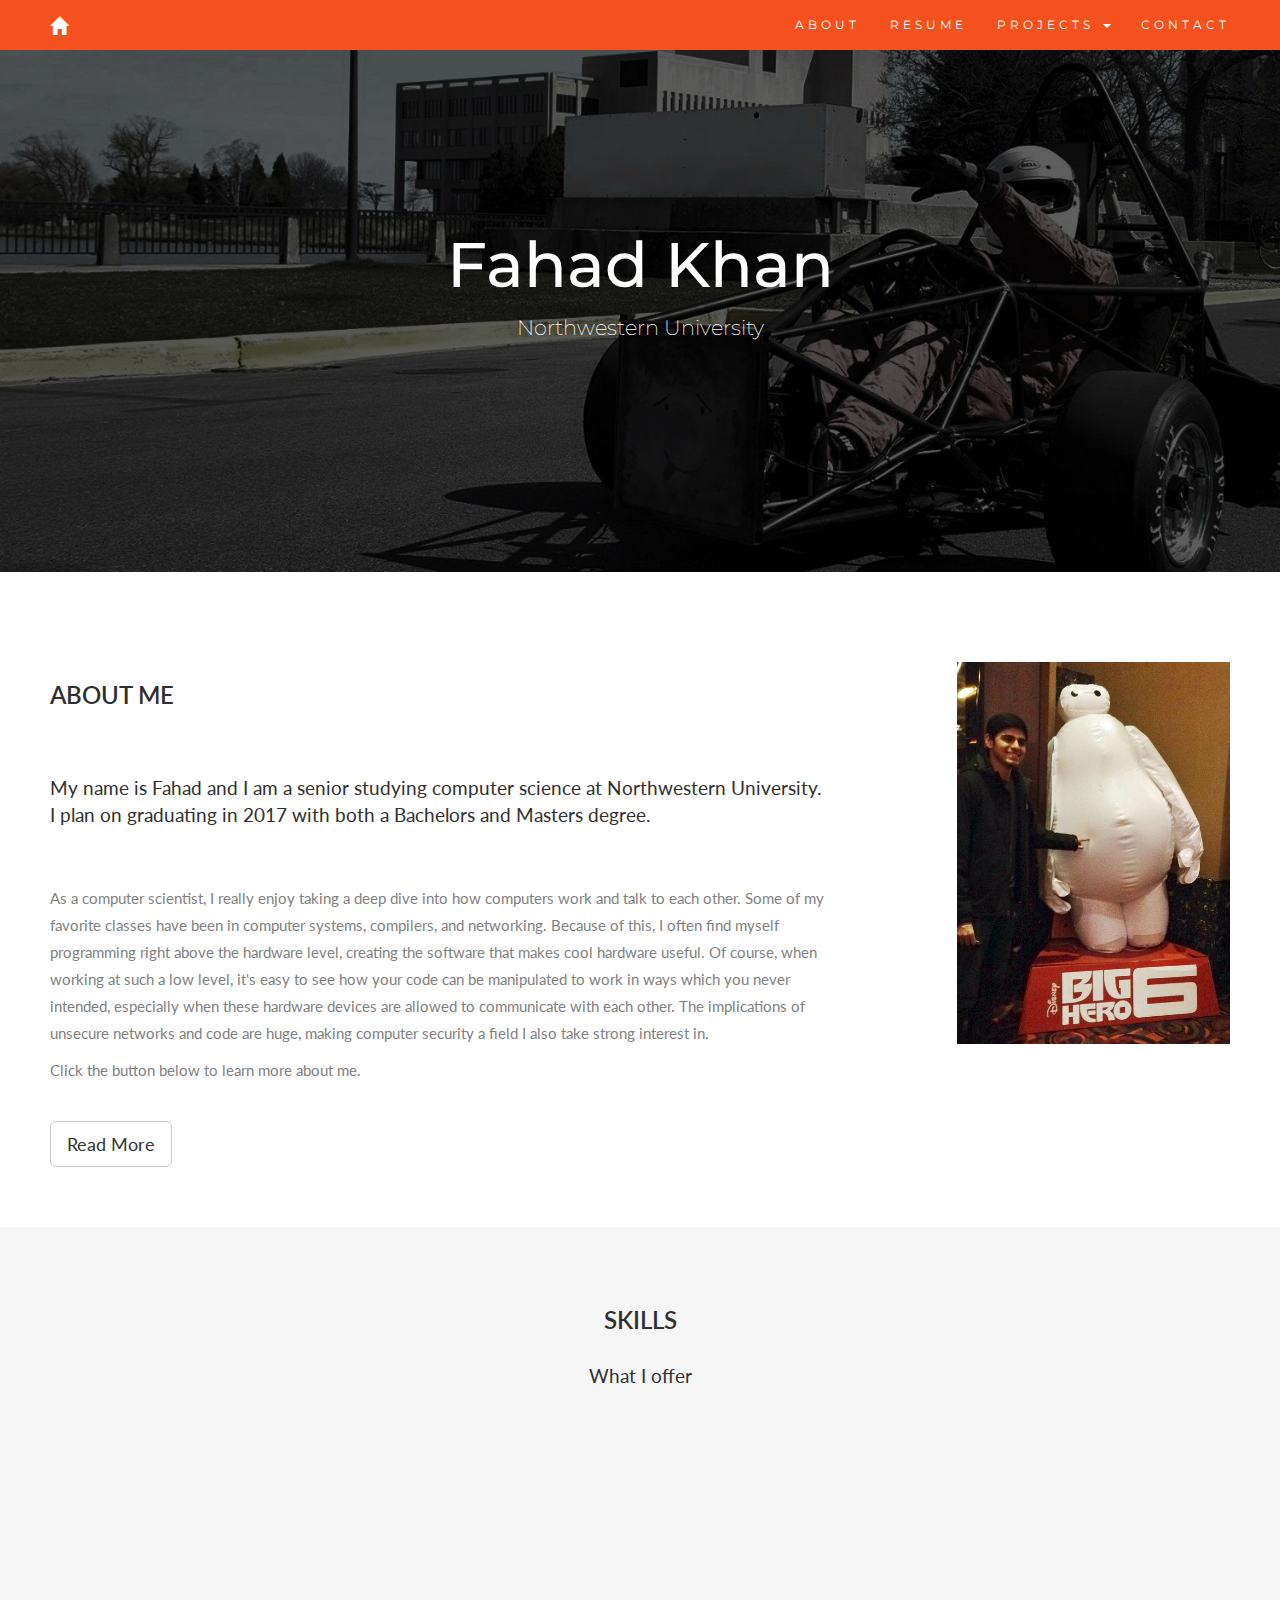
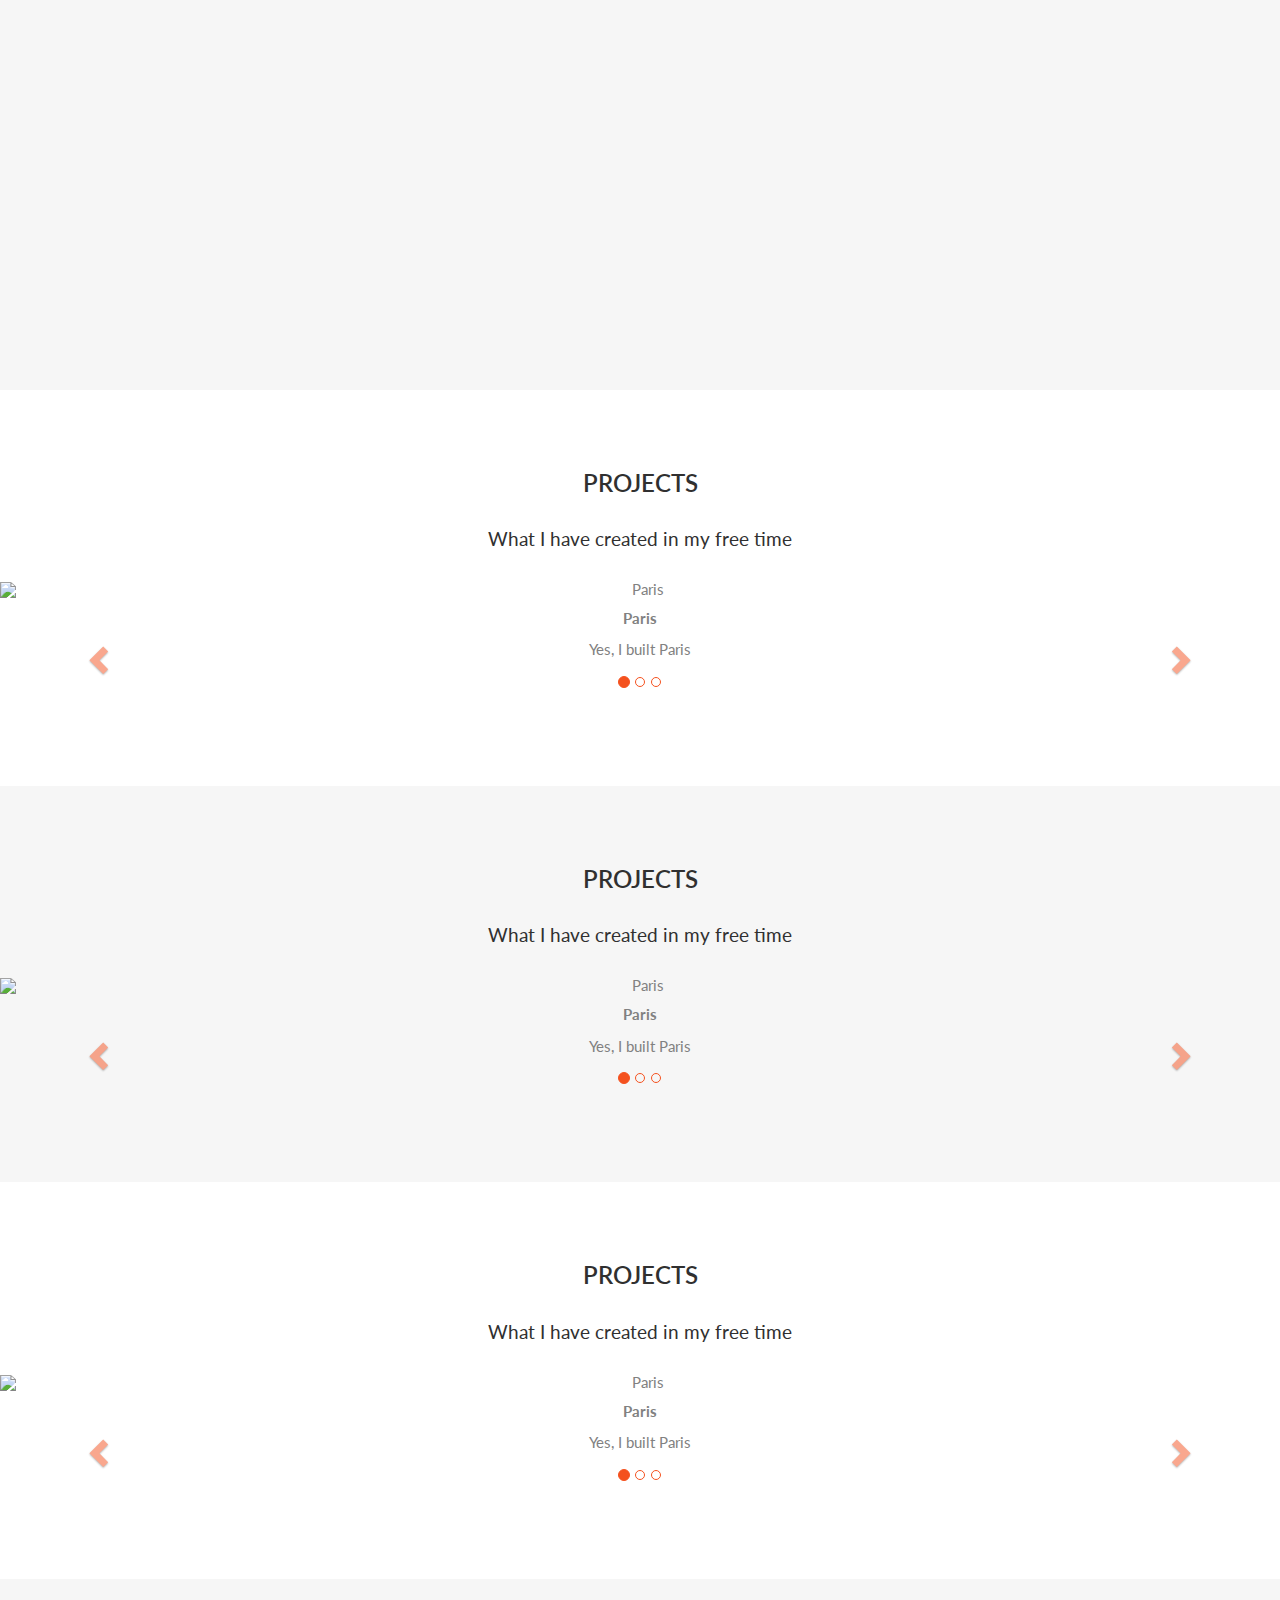
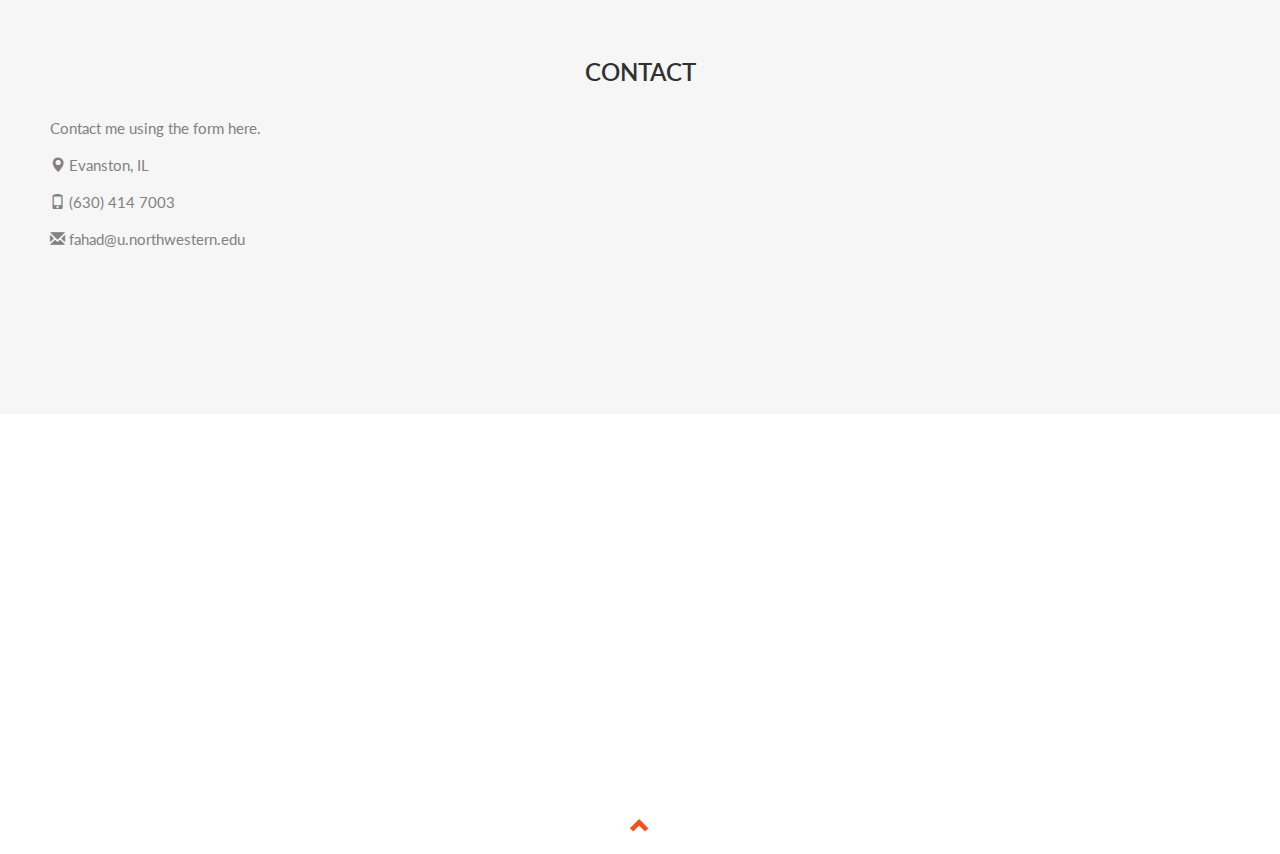
==== index.html @ 7f90c3fb "Adding actual resume link" ====
<!DOCTYPE html>
<html lang="en">
<head>
  <!-- Theme Made By www.w3schools.com - Modified by Fahad Khan -->
  <title>Fahad Khan</title>
  <meta charset="utf-8">
  <meta name="viewport" content="width=device-width, initial-scale=1">
  <link rel="stylesheet" href="https://maxcdn.bootstrapcdn.com/bootstrap/3.3.7/css/bootstrap.min.css">
  <link href="https://fonts.googleapis.com/css?family=Montserrat" rel="stylesheet" type="text/css">
  <link href="https://fonts.googleapis.com/css?family=Lato" rel="stylesheet" type="text/css">
  <script src="https://ajax.googleapis.com/ajax/libs/jquery/1.12.4/jquery.min.js"></script>
  <script src="https://maxcdn.bootstrapcdn.com/bootstrap/3.3.7/js/bootstrap.min.js"></script>
  <link rel="stylesheet" type="text/css" href="css/styling.css"></link>
</head>

<body id="myPage" data-spy="scroll" data-target=".navbar" data-offset="60">

<nav class="navbar navbar-default navbar-fixed-top">
  <div class="container-fluid">
    <div class="navbar-header">
      <button type="button" class="navbar-toggle" data-toggle="collapse" data-target="#myNavbar">
        <span class="icon-bar"></span>
        <span class="icon-bar"></span>
        <span class="icon-bar"></span>
      </button>
      <a class="navbar-brand glyphicon glyphicon-home" href="#myPage"></a>
    </div>
    <div class="collapse navbar-collapse" id="myNavbar">
      <ul class="nav navbar-nav navbar-right">
        <li><a href="#about">ABOUT</a></li>
        <li><a href="#skills">RESUME</a></li>
        <li class="dropdown">
          <a class="dropdown-toggle" data-toggle="dropdown" href="#">PROJECTS
            <span class="caret"></span>
          </a>
          <ul class="dropdown-menu">
            <li><a href="#projects-activities">Activities</a></li>
            <li><a href="#projects-work">Work</a></li>
            <li><a href="#projects-courses">Courses</a></li> 
          </ul>
        </li>
        <li><a href="#contact">CONTACT</a></li>
      </ul>
    </div>
  </div>
</nav>

<div class="jumbotron text-center">
  <h1>Fahad Khan</h1>
  <p>Northwestern University</p>
</div>

<!-- Container (About Section) -->
<div id="about" class="container-fluid information">
  <div class="row">
    <div class="col-sm-8">
      <h2>About Me</h2><br>
      <h4>My name is Fahad and I am a senior studying computer science at Northwestern University. I plan on graduating in 2017 with both a Bachelors and Masters degree.  </h4><br>
      <p>As a computer scientist, I really enjoy taking a deep dive into how computers work and talk to each other. Some of my favorite classes have been in computer systems, compilers, and networking. Because of this, I often find myself programming right above the hardware level, creating the software that makes cool hardware useful. Of course, when working at such a low level, it's easy to see how your code can be manipulated to work in ways which you never intended, especially when these hardware devices are allowed to communicate with each other. The implications of unsecure networks and code are huge, making computer security a field I also take strong interest in. </p>
      <p>Click the button below to learn more about me. </p>
      <br><button class="btn btn-default btn-lg">Read More</button>
    </div>
    <div class="col-sm-1 text-center"></div>
    <div class="col-sm-3 text-center">
      <img src="/assets/About_me.jpg" class="img-responsive"></img>
    </div>
  </div>
</div>

<!-- Container (Services Section) -->
<div id="skills" class="container-fluid text-center bg-grey information">
  <h2>Skills</h2>
  <h4>What I offer</h4>
  <br>
  <div class="row slideanim">
    <div class="col-sm-4 skill-tile">
      <span class="glyphicon glyphicon-pencil logo-small"></span>
      <h4>DEVELOPMENT</h4>
      <p>Strong experience in C/C++, Python, and Java</p>
    </div>
    <div class="col-sm-4 skill-tile">
      <span class="glyphicon glyphicon-cloud logo-small"></span>
      <h4>NETWORKING</h4>
      <p>Extensive work in cloud computing, sensor networks, and network protocols (HTTP, TCP/UDP, CAN, Ethernet)</p>
    </div>
    <div class="col-sm-4 skill-tile">
      <span class="glyphicon glyphicon-lock logo-small"></span>
      <h4>SECURITY</h4>
      <p>Classroom and work experience in network and cloud security</p>
    </div>
  </div>
  <br><br>
  <div class="row slideanim">
    <div class="col-sm-4 skill-tile">
      <span class="glyphicon glyphicon-hdd logo-small"></span>
      <h4>ENVIRONMENTS</h4>
      <p>Experience with Linux, Windows, Android, and microcontrollers</p>
    </div>
    <div class="col-sm-4 skill-tile">
      <span class="glyphicon glyphicon-picture logo-small"></span>
      <h4>UI/GRAPHIC DESIGN</h4>
      <p>Working knowledge of Photoshop, HTML, CSS, Javascript, and Bootstrap</p>
    </div>
    <a href="https://drive.google.com/file/d/0B2wHvuRgrcN6bXJudXJZaWtmM0k/view?usp=sharing" class="col-sm-4 panel panel-default text-center bg-grey">
      <span class="glyphicon glyphicon-list-alt logo-small"></span>
      <h4 style="color:#303030;">RESUME</h4>
      <p>Click here to see my full Resume</p>
    </a>
  </div>
</div>

<!-- Container (Portfolio Section) -->
<div id="projects-activities" class="container-fluid wide-container text-center information">
  <h2>Projects</h2>
  <h4>What I have created in my free time</h4>
  
  <div id="activityCarousel" class="carousel slide text-center" data-ride="carousel" data-interval="false">
    <!-- Indicators -->
    <ol class="carousel-indicators">
      <li data-target="#activityCarousel" data-slide-to="0" class="active"></li>
      <li data-target="#activityCarousel" data-slide-to="1"></li>
      <li data-target="#activityCarousel" data-slide-to="2"></li>
    </ol>

    <!-- Wrapper for slides -->
    <div class="carousel-inner" role="listbox">
      <div class="item thumbnail active">
        <img src="http://static-v3a.raileurope-world.com/local/cache-vignettes/L760xH507/france-paris_eiffel_tower-_c_prochasson-frederic-shutterstock_102019039-1d869.jpg" class="img-responsive" alt="Paris">
        <p><strong>Paris</strong></p>
        <p>Yes, I built Paris</p>
      </div>
      <div class="item thumbnail">
        <img src="http://www.nationalgeographic.com/new-york-city-skyline-tallest-midtown-manhattan/assets/img/articleImg/01nyskyline1536.jpg" class="img-responsive" alt="New York">
        <p><strong>New York</strong></p>
        <p>I built New York</p>
      </div>
      <div class="item thumbnail">
        <img src="http://book.amtrakvacations.com/images/SanFrancisco_GoldenGateCity.jpg" class="img-responsive" alt="San Francisco">
        <p><strong>San Francisco</strong></p>
        <p>Yes, San Fran is mine</p>
      </div>
    </div>

    <!-- Left and right controls -->
    <a class="left carousel-control" href="#activityCarousel" role="button" data-slide="prev">
      <span class="glyphicon glyphicon-chevron-left" aria-hidden="true"></span>
      <span class="sr-only">Previous</span>
    </a>
    <a class="right carousel-control" href="#activityCarousel" role="button" data-slide="next">
      <span class="glyphicon glyphicon-chevron-right" aria-hidden="true"></span>
      <span class="sr-only">Next</span>
    </a>
  </div>
</div>

<!-- Container (Portfolio Section) -->
<div id="projects-work" class="container-fluid wide-container text-center bg-grey information">
  <h2>Projects</h2>
  <h4>What I have created in my free time</h4>
  
  <div id="workCarousel" class="carousel slide text-center" data-ride="carousel" data-interval="false">
    <!-- Indicators -->
    <ol class="carousel-indicators">
      <li data-target="#workCarousel" data-slide-to="0" class="active"></li>
      <li data-target="#workCarousel" data-slide-to="1"></li>
      <li data-target="#workCarousel" data-slide-to="2"></li>
    </ol>

    <!-- Wrapper for slides -->
    <div class="carousel-inner" role="listbox">
      <div class="bg-grey item thumbnail active">
        <img src="http://static-v3a.raileurope-world.com/local/cache-vignettes/L760xH507/france-paris_eiffel_tower-_c_prochasson-frederic-shutterstock_102019039-1d869.jpg" class="img-responsive" alt="Paris">
        <p><strong>Paris</strong></p>
        <p>Yes, I built Paris</p>
      </div>
      <div class="bg-grey item thumbnail">
        <img src="http://www.nationalgeographic.com/new-york-city-skyline-tallest-midtown-manhattan/assets/img/articleImg/01nyskyline1536.jpg" class="img-responsive" alt="New York">
        <p><strong>New York</strong></p>
        <p>I built New York</p>
      </div>
      <div class="bg-grey item thumbnail">
        <img src="http://book.amtrakvacations.com/images/SanFrancisco_GoldenGateCity.jpg" class="img-responsive" alt="San Francisco">
        <p><strong>San Francisco</strong></p>
        <p>Yes, San Fran is mine</p>
      </div>
    </div>

    <!-- Left and right controls -->
    <a class="left carousel-control" href="#workCarousel" role="button" data-slide="prev">
      <span class="glyphicon glyphicon-chevron-left" aria-hidden="true"></span>
      <span class="sr-only">Previous</span>
    </a>
    <a class="right carousel-control" href="#workCarousel" role="button" data-slide="next">
      <span class="glyphicon glyphicon-chevron-right" aria-hidden="true"></span>
      <span class="sr-only">Next</span>
    </a>
  </div>
</div>

<!-- Container (Portfolio Section) -->
<div id="projects-courses" class="container-fluid wide-container text-center information">
  <h2>Projects</h2>
  <h4>What I have created in my free time</h4>
  
  <div id="courseCarousel" class="carousel slide text-center" data-ride="carousel" data-interval="false">
    <!-- Indicators -->
    <ol class="carousel-indicators">
      <li data-target="#courseCarousel" data-slide-to="0" class="active"></li>
      <li data-target="#courseCarousel" data-slide-to="1"></li>
      <li data-target="#courseCarousel" data-slide-to="2"></li>
    </ol>

    <!-- Wrapper for slides -->
    <div class="carousel-inner" role="listbox">
      <div class="item thumbnail active">
        <img src="http://static-v3a.raileurope-world.com/local/cache-vignettes/L760xH507/france-paris_eiffel_tower-_c_prochasson-frederic-shutterstock_102019039-1d869.jpg" class="img-responsive" alt="Paris">
        <p><strong>Paris</strong></p>
        <p>Yes, I built Paris</p>
      </div>
      <div class="item thumbnail">
        <img src="http://www.nationalgeographic.com/new-york-city-skyline-tallest-midtown-manhattan/assets/img/articleImg/01nyskyline1536.jpg" class="img-responsive" alt="New York">
        <p><strong>New York</strong></p>
        <p>I built New York</p>
      </div>
      <div class="item thumbnail">
        <img src="http://book.amtrakvacations.com/images/SanFrancisco_GoldenGateCity.jpg" class="img-responsive" alt="San Francisco">
        <p><strong>San Francisco</strong></p>
        <p>Yes, San Fran is mine</p>
      </div>
    </div>

    <!-- Left and right controls -->
    <a class="left carousel-control" href="#courseCarousel" role="button" data-slide="prev">
      <span class="glyphicon glyphicon-chevron-left" aria-hidden="true"></span>
      <span class="sr-only">Previous</span>
    </a>
    <a class="right carousel-control" href="#courseCarousel" role="button" data-slide="next">
      <span class="glyphicon glyphicon-chevron-right" aria-hidden="true"></span>
      <span class="sr-only">Next</span>
    </a>
  </div>
</div>

<!-- Container (Contact Section) -->
<div id="contact" class="container-fluid bg-grey information">
  <h2 class="text-center">CONTACT</h2>
  <div class="row">
    <div class="col-sm-5">
      <p>Contact me using the form here.</p>
      <p><span class="glyphicon glyphicon-map-marker"></span> Evanston, IL</p>
      <p><span class="glyphicon glyphicon-phone"></span> (630) 414 7003</p>
      <p><span class="glyphicon glyphicon-envelope"></span> fahad@u.northwestern.edu</p>
    </div>
    <div class="col-sm-7 slideanim">
      <div class="row">
        <div class="col-sm-6 form-group">
          <input class="form-control" id="name" name="name" placeholder="Name" type="text" required>
        </div>
        <div class="col-sm-6 form-group">
          <input class="form-control" id="email" name="email" placeholder="Email" type="email" required>
        </div>
      </div>
      <textarea class="form-control" id="comments" name="comments" placeholder="Comment" rows="5"></textarea><br>
      <div class="row">
        <div class="col-sm-12 form-group">
          <button class="btn btn-default pull-right" type="submit">Send</button>
        </div>
      </div>
    </div>
  </div>
</div>

<div id="googleMap" style="height:400px;width:100%;"></div>

<!-- Add Google Maps -->
<script src="https://maps.googleapis.com/maps/api/js"></script>
<script>
var myCenter = new google.maps.LatLng(41.878114, -87.629798);

function initialize() {
var mapProp = {
  center:myCenter,
  zoom:12,
  scrollwheel:false,
  draggable:false,
  mapTypeId:google.maps.MapTypeId.ROADMAP
  };

var map = new google.maps.Map(document.getElementById("googleMap"),mapProp);

var marker = new google.maps.Marker({
  position:myCenter,
  });

marker.setMap(map);
}

google.maps.event.addDomListener(window, 'load', initialize);
</script>

<footer class="container-fluid text-center">
  <a href="#myPage" title="To Top">
    <span class="glyphicon glyphicon-chevron-up"></span>
  </a>
</footer>

<script>
$(document).ready(function(){
  // Add smooth scrolling to all links in navbar + footer link
  $(".navbar a, footer a[href='#myPage']").on('click', function(event) {
    // Make sure this.hash has a value before overriding default behavior
    if (this.hash !== "") {
      // Prevent default anchor click behavior
      event.preventDefault();

      // Store hash
      var hash = this.hash;

      // Using jQuery's animate() method to add smooth page scroll
      // The optional number (900) specifies the number of milliseconds it takes to scroll to the specified area
      $('html, body').animate({
        scrollTop: $(hash).offset().top
      }, 900, function(){
   
        // Add hash (#) to URL when done scrolling (default click behavior)
        window.location.hash = hash;
      });
    } // End if
  });
  
  $(window).scroll(function() {
    $(".slideanim").each(function(){
      var pos = $(this).offset().top;

      var winTop = $(window).scrollTop();
        if (pos < winTop + 600) {
          $(this).addClass("slide");
        }
    });
  });
})
</script>

</body>
</html>
---- css/styling.css ----
body {
    font: 400 15px Lato, sans-serif;
    line-height: 1.8;
    color: #818181;
}
h2 {
    font-size: 24px;
    text-transform: uppercase;
    color: #303030;
    font-weight: 600;
    margin-bottom: 30px;
}
h4 {
    font-size: 19px;
    line-height: 1.375em;
    color: #303030;
    font-weight: 400;
    margin-bottom: 30px;
}
a {
    text-decoration: none;
    color: #818181;
}
a:hover {
    text-decoration: none;
}
.jumbotron {
    color: #fff;
    background: url(../assets/CoverAlt3.jpg) no-repeat top center;
    background-color: gray !important;
    background-size: cover;
    padding: 14em 25px;
    font-family: Montserrat, sans-serif;
}
.container-fluid {
    padding-left: 50px;
    padding-right: 50px;
}
.wide-container {
    padding-left: 0px;
    padding-right: 0px;
}
.information {
    padding-top: 60px;
    padding-bottom: 60px;
}
.bg-grey {
    background-color: #f6f6f6;
}
.logo-small {
    color: #f4511e;
    font-size: 50px;
}
.logo {
    color: #f4511e;
    font-size: 200px;
}
.thumbnail {
    padding: 0 0 15px 0;
    border: none;
    border-radius: 0;
    margin-bottom: 40px;
}
.thumbnail img {
    width: 100%;
    margin-bottom: 10px;
}
.carousel-control.right, .carousel-control.left {
    background-image: none;
    color: #f4511e;
}
.carousel-indicators li {
    border-color: #f4511e;
}
.carousel-indicators li.active {
    background-color: #f4511e;
}
.item h4 {
    font-size: 19px;
    line-height: 1.375em;
    font-weight: 400;
    font-style: italic;
    margin: 70px 0;
}
.item span {
    font-style: normal;
}

.skill-tile {
    padding-right: 30px;
    padding-left: 30px;
}

.panel {
    top: -20px;
    padding-top: 20px;
    padding-bottom: 15px;
    border-radius:0 !important;
    transition: box-shadow 0.5s;
    border: none;
    box-shadow: none;
    -webkit-box-shadow: none;
}
.panel:hover {
    box-shadow: 5px 0px 40px rgba(0,0,0, .2);
    cursor: pointer;
}
.navbar {
    margin-bottom: 0;
    background-color: #f4511e;
    z-index: 9999;
    border: 0;
    font-size: 12px !important;
    line-height: 1.42857143 !important;
    letter-spacing: 4px;
    border-radius: 0;
    font-family: Montserrat, sans-serif;
}
.navbar li a, .navbar .navbar-brand {
    color: #fff !important;
}
.navbar-nav li a:hover, .navbar-nav li.active a {
    color: #f4511e !important;
    background-color: #fff !important;
}
.navbar-default .navbar-toggle {
    border-color: transparent;
    color: #fff !important;
}
/* Dropdown menu */
.open .dropdown-toggle {
    color: #f4511e !important;
    background-color: #fff !important;
}
.dropdown-menu {
    background-color: #fff !important;
}

/* Dropdown links */
.dropdown-menu li a {
    color: #f4511e !important;
    background-color: #fff !important;
}
/* Dropdown hover */
.dropdown-menu li a:hover {
    color: #fff !important;
    background-color: #f4511e !important;
}
/* Collapse button */
.navbar-default .navbar-toggle .icon-bar {
    background-color: #fff;
}
.navbar-default .navbar-toggle:focus, .navbar-default .navbar-toggle:hover {
    background-color: #f4511e;
}
footer .glyphicon {
    font-size: 20px;
    margin-bottom: 20px;
    color: #f4511e;
}
.slideanim {visibility:hidden;}
.slide {
    animation-name: slide;
    -webkit-animation-name: slide;
    animation-duration: 1s;
    -webkit-animation-duration: 1s;
    visibility: visible;
}
@keyframes slide {
  0% {
    opacity: 0;
    -webkit-transform: translateY(70%);
  }
  100% {
    opacity: 1;
    -webkit-transform: translateY(0%);
  }
}
@-webkit-keyframes slide {
  0% {
    opacity: 0;
    -webkit-transform: translateY(70%);
  }
  100% {
    opacity: 1;
    -webkit-transform: translateY(0%);
  }
}
@media screen and (max-width: 768px) {
  .col-sm-4 {
    text-align: center;
    margin: 25px 0;
  }
  .btn-lg {
      width: 100%;
      margin-bottom: 35px;
  }
}
@media screen and (max-width: 480px) {
  .logo {
      font-size: 150px;
  }
}
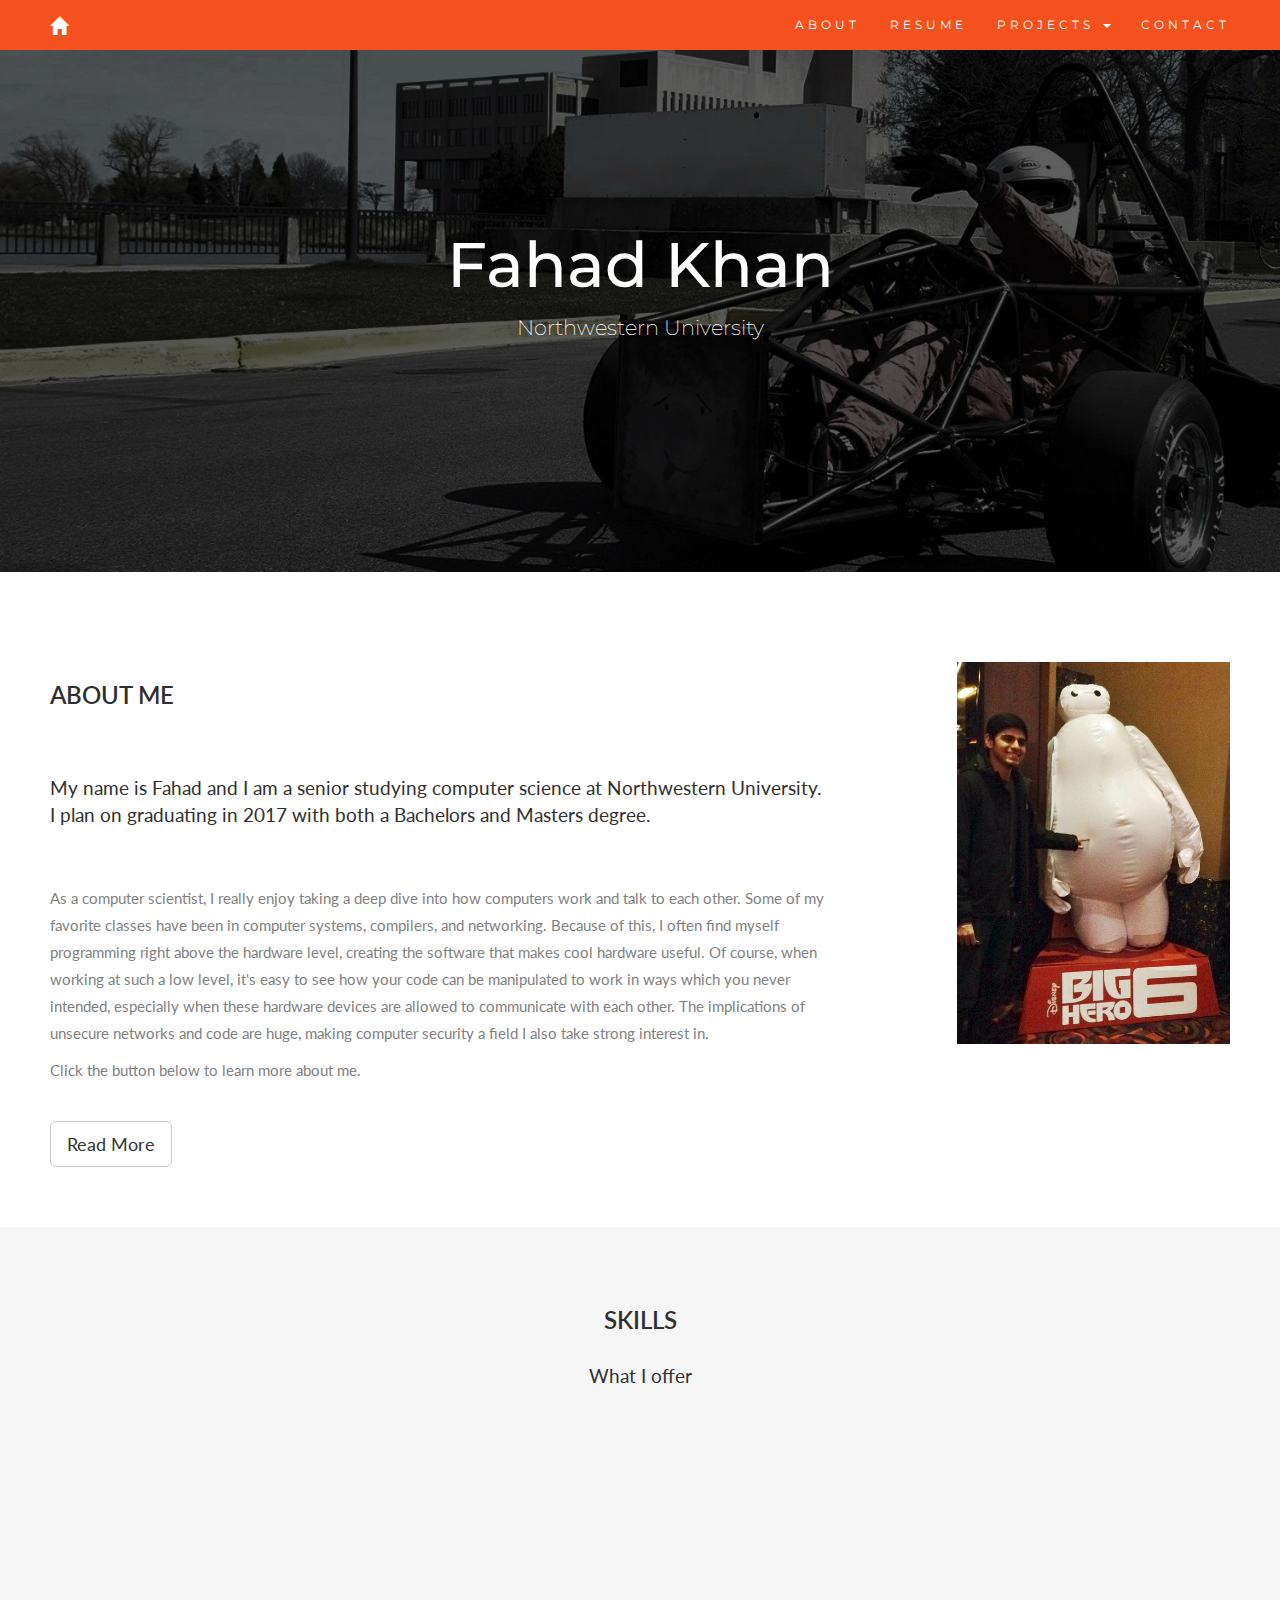
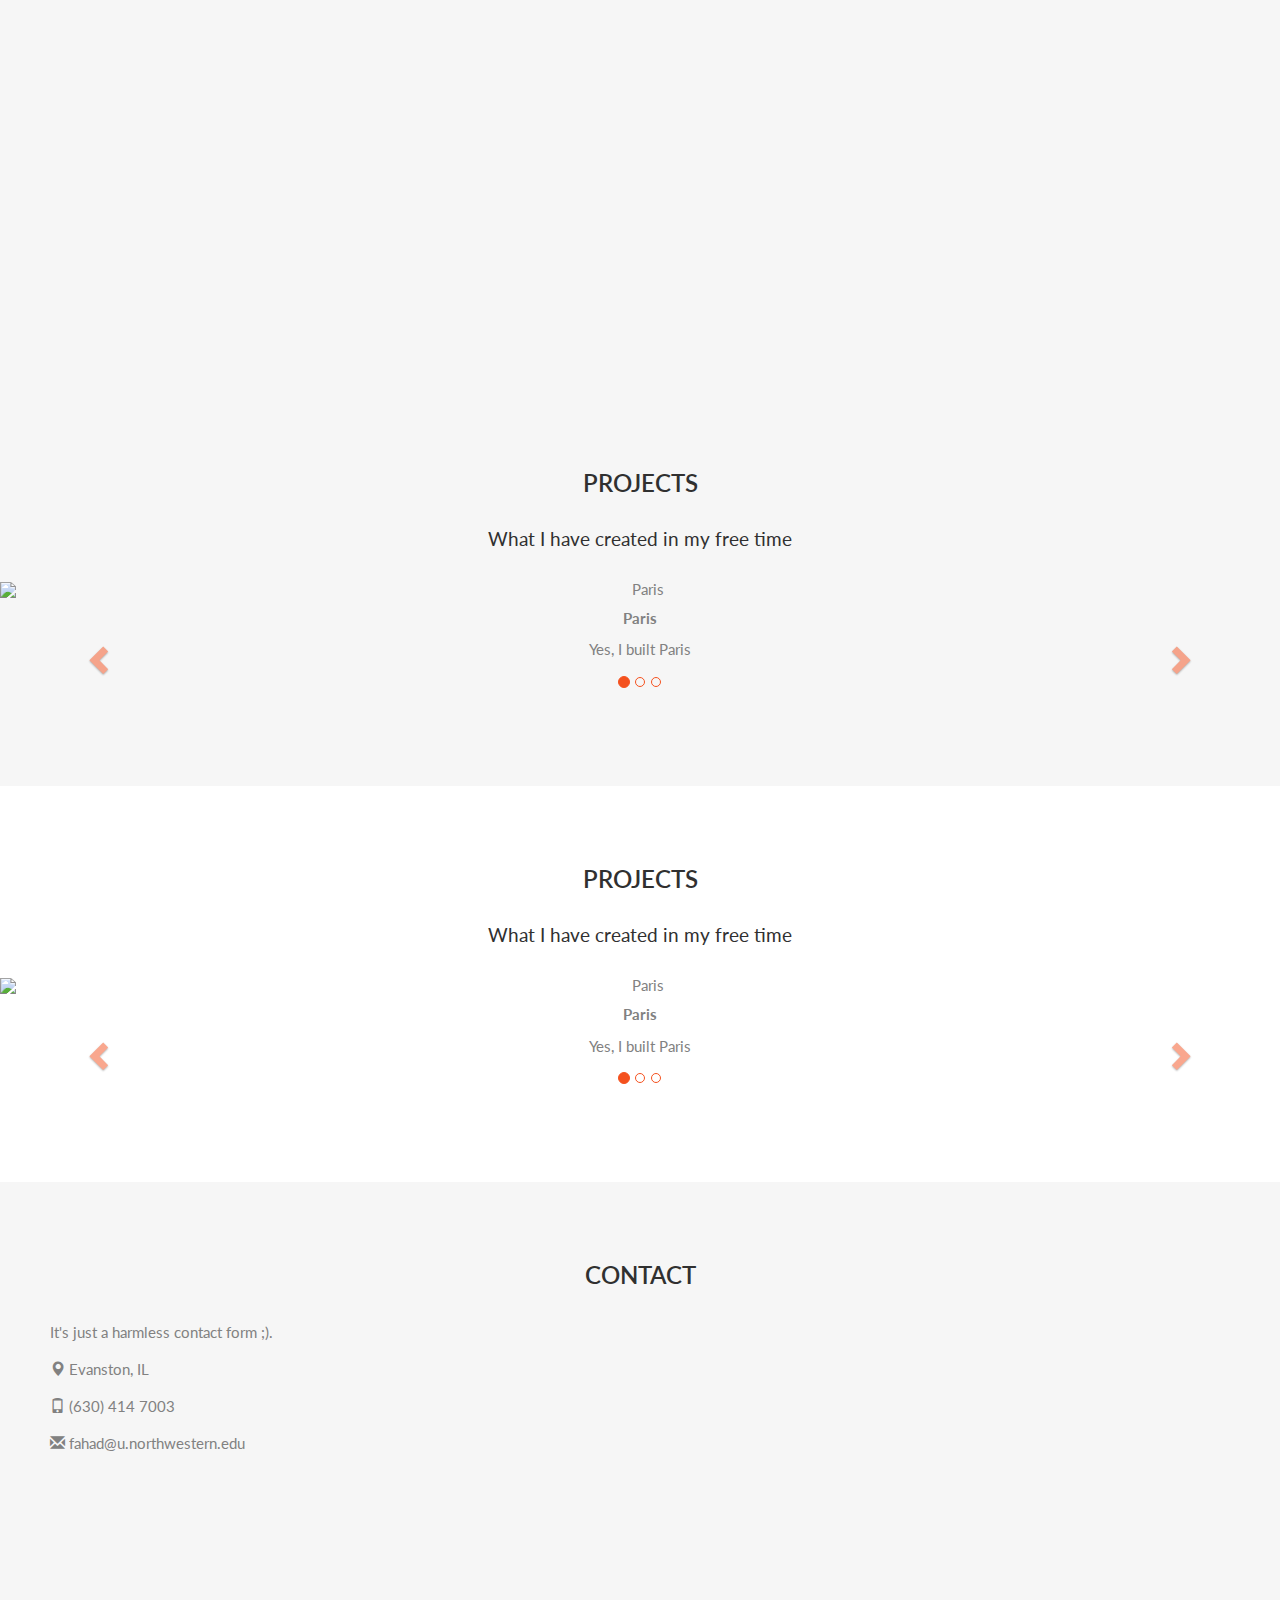
==== commit 9b86fba0: "Restructured projects" ====
--- a/index.html
+++ b/index.html
@@ -34,9 +34,8 @@
             <span class="caret"></span>
           </a>
           <ul class="dropdown-menu">
-            <li><a href="#projects-activities">Activities</a></li>
-            <li><a href="#projects-work">Work</a></li>
-            <li><a href="#projects-courses">Courses</a></li> 
+            <li><a href="#projects-work">Work and School</a></li>
+            <li><a href="#projects-activities">Extracurricular</a></li>
           </ul>
         </li>
         <li><a href="#contact">CONTACT</a></li>
@@ -101,10 +100,56 @@
       <h4>UI/GRAPHIC DESIGN</h4>
       <p>Working knowledge of Photoshop, HTML, CSS, Javascript, and Bootstrap</p>
     </div>
-    <a href="https://drive.google.com/file/d/0B2wHvuRgrcN6bXJudXJZaWtmM0k/view?usp=sharing" class="col-sm-4 panel panel-default text-center bg-grey">
-      <span class="glyphicon glyphicon-list-alt logo-small"></span>
-      <h4 style="color:#303030;">RESUME</h4>
-      <p>Click here to see my full Resume</p>
+    <a href="https://drive.google.com/file/d/0B2wHvuRgrcN6bXJudXJZaWtmM0k/view?usp=sharing">
+      <div class="col-sm-4 panel panel-default text-center bg-grey">
+        <span class="glyphicon glyphicon-list-alt logo-small"></span>
+        <h4 style="color:#303030;">RESUME</h4>
+        <p>Click here to see my full Resume</p>
+      </div>
+    </a>
+  </div>
+</div>
+
+<!-- Container (Portfolio Section) -->
+<div id="projects-work" class="container-fluid wide-container text-center bg-grey information">
+  <h2>Projects</h2>
+  <h4>What I have created in my free time</h4>
+  
+  <div id="workCarousel" class="carousel slide text-center" data-ride="carousel" data-interval="false">
+    <!-- Indicators -->
+    <ol class="carousel-indicators">
+      <li data-target="#workCarousel" data-slide-to="0" class="active"></li>
+      <li data-target="#workCarousel" data-slide-to="1"></li>
+      <li data-target="#workCarousel" data-slide-to="2"></li>
+    </ol>
+
+    <!-- Wrapper for slides -->
+    <div class="carousel-inner" role="listbox">
+      <div class="bg-grey item thumbnail active">
+        <img src="http://static-v3a.raileurope-world.com/local/cache-vignettes/L760xH507/france-paris_eiffel_tower-_c_prochasson-frederic-shutterstock_102019039-1d869.jpg" class="img-responsive" alt="Paris">
+        <p><strong>Paris</strong></p>
+        <p>Yes, I built Paris</p>
+      </div>
+      <div class="bg-grey item thumbnail">
+        <img src="http://www.nationalgeographic.com/new-york-city-skyline-tallest-midtown-manhattan/assets/img/articleImg/01nyskyline1536.jpg" class="img-responsive" alt="New York">
+        <p><strong>New York</strong></p>
+        <p>I built New York</p>
+      </div>
+      <div class="bg-grey item thumbnail">
+        <img src="http://book.amtrakvacations.com/images/SanFrancisco_GoldenGateCity.jpg" class="img-responsive" alt="San Francisco">
+        <p><strong>San Francisco</strong></p>
+        <p>Yes, San Fran is mine</p>
+      </div>
+    </div>
+
+    <!-- Left and right controls -->
+    <a class="left carousel-control" href="#workCarousel" role="button" data-slide="prev">
+      <span class="glyphicon glyphicon-chevron-left" aria-hidden="true"></span>
+      <span class="sr-only">Previous</span>
+    </a>
+    <a class="right carousel-control" href="#workCarousel" role="button" data-slide="next">
+      <span class="glyphicon glyphicon-chevron-right" aria-hidden="true"></span>
+      <span class="sr-only">Next</span>
     </a>
   </div>
 </div>
@@ -153,100 +198,12 @@
   </div>
 </div>
 
-<!-- Container (Portfolio Section) -->
-<div id="projects-work" class="container-fluid wide-container text-center bg-grey information">
-  <h2>Projects</h2>
-  <h4>What I have created in my free time</h4>
-  
-  <div id="workCarousel" class="carousel slide text-center" data-ride="carousel" data-interval="false">
-    <!-- Indicators -->
-    <ol class="carousel-indicators">
-      <li data-target="#workCarousel" data-slide-to="0" class="active"></li>
-      <li data-target="#workCarousel" data-slide-to="1"></li>
-      <li data-target="#workCarousel" data-slide-to="2"></li>
-    </ol>
-
-    <!-- Wrapper for slides -->
-    <div class="carousel-inner" role="listbox">
-      <div class="bg-grey item thumbnail active">
-        <img src="http://static-v3a.raileurope-world.com/local/cache-vignettes/L760xH507/france-paris_eiffel_tower-_c_prochasson-frederic-shutterstock_102019039-1d869.jpg" class="img-responsive" alt="Paris">
-        <p><strong>Paris</strong></p>
-        <p>Yes, I built Paris</p>
-      </div>
-      <div class="bg-grey item thumbnail">
-        <img src="http://www.nationalgeographic.com/new-york-city-skyline-tallest-midtown-manhattan/assets/img/articleImg/01nyskyline1536.jpg" class="img-responsive" alt="New York">
-        <p><strong>New York</strong></p>
-        <p>I built New York</p>
-      </div>
-      <div class="bg-grey item thumbnail">
-        <img src="http://book.amtrakvacations.com/images/SanFrancisco_GoldenGateCity.jpg" class="img-responsive" alt="San Francisco">
-        <p><strong>San Francisco</strong></p>
-        <p>Yes, San Fran is mine</p>
-      </div>
-    </div>
-
-    <!-- Left and right controls -->
-    <a class="left carousel-control" href="#workCarousel" role="button" data-slide="prev">
-      <span class="glyphicon glyphicon-chevron-left" aria-hidden="true"></span>
-      <span class="sr-only">Previous</span>
-    </a>
-    <a class="right carousel-control" href="#workCarousel" role="button" data-slide="next">
-      <span class="glyphicon glyphicon-chevron-right" aria-hidden="true"></span>
-      <span class="sr-only">Next</span>
-    </a>
-  </div>
-</div>
-
-<!-- Container (Portfolio Section) -->
-<div id="projects-courses" class="container-fluid wide-container text-center information">
-  <h2>Projects</h2>
-  <h4>What I have created in my free time</h4>
-  
-  <div id="courseCarousel" class="carousel slide text-center" data-ride="carousel" data-interval="false">
-    <!-- Indicators -->
-    <ol class="carousel-indicators">
-      <li data-target="#courseCarousel" data-slide-to="0" class="active"></li>
-      <li data-target="#courseCarousel" data-slide-to="1"></li>
-      <li data-target="#courseCarousel" data-slide-to="2"></li>
-    </ol>
-
-    <!-- Wrapper for slides -->
-    <div class="carousel-inner" role="listbox">
-      <div class="item thumbnail active">
-        <img src="http://static-v3a.raileurope-world.com/local/cache-vignettes/L760xH507/france-paris_eiffel_tower-_c_prochasson-frederic-shutterstock_102019039-1d869.jpg" class="img-responsive" alt="Paris">
-        <p><strong>Paris</strong></p>
-        <p>Yes, I built Paris</p>
-      </div>
-      <div class="item thumbnail">
-        <img src="http://www.nationalgeographic.com/new-york-city-skyline-tallest-midtown-manhattan/assets/img/articleImg/01nyskyline1536.jpg" class="img-responsive" alt="New York">
-        <p><strong>New York</strong></p>
-        <p>I built New York</p>
-      </div>
-      <div class="item thumbnail">
-        <img src="http://book.amtrakvacations.com/images/SanFrancisco_GoldenGateCity.jpg" class="img-responsive" alt="San Francisco">
-        <p><strong>San Francisco</strong></p>
-        <p>Yes, San Fran is mine</p>
-      </div>
-    </div>
-
-    <!-- Left and right controls -->
-    <a class="left carousel-control" href="#courseCarousel" role="button" data-slide="prev">
-      <span class="glyphicon glyphicon-chevron-left" aria-hidden="true"></span>
-      <span class="sr-only">Previous</span>
-    </a>
-    <a class="right carousel-control" href="#courseCarousel" role="button" data-slide="next">
-      <span class="glyphicon glyphicon-chevron-right" aria-hidden="true"></span>
-      <span class="sr-only">Next</span>
-    </a>
-  </div>
-</div>
-
 <!-- Container (Contact Section) -->
 <div id="contact" class="container-fluid bg-grey information">
   <h2 class="text-center">CONTACT</h2>
   <div class="row">
     <div class="col-sm-5">
-      <p>Contact me using the form here.</p>
+      <p>It's just a harmless contact form ;).</p>
       <p><span class="glyphicon glyphicon-map-marker"></span> Evanston, IL</p>
       <p><span class="glyphicon glyphicon-phone"></span> (630) 414 7003</p>
       <p><span class="glyphicon glyphicon-envelope"></span> fahad@u.northwestern.edu</p>
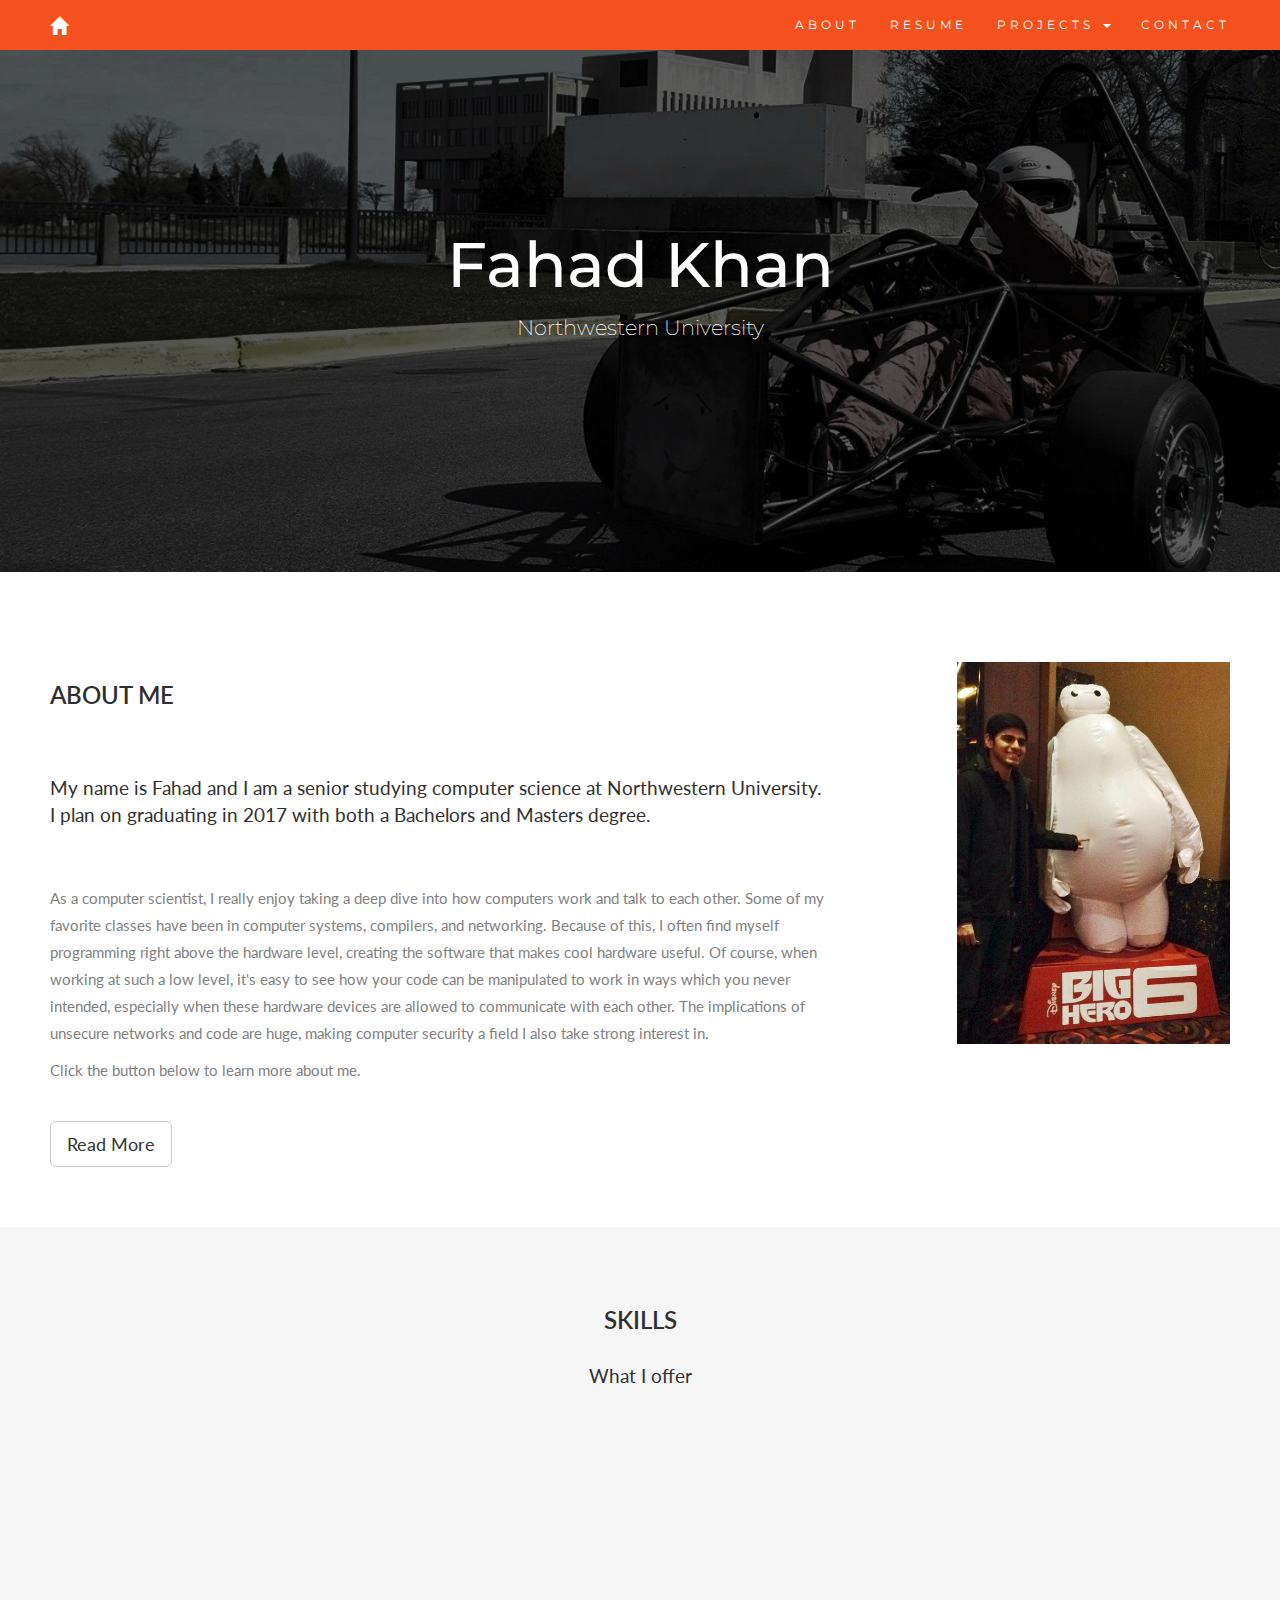
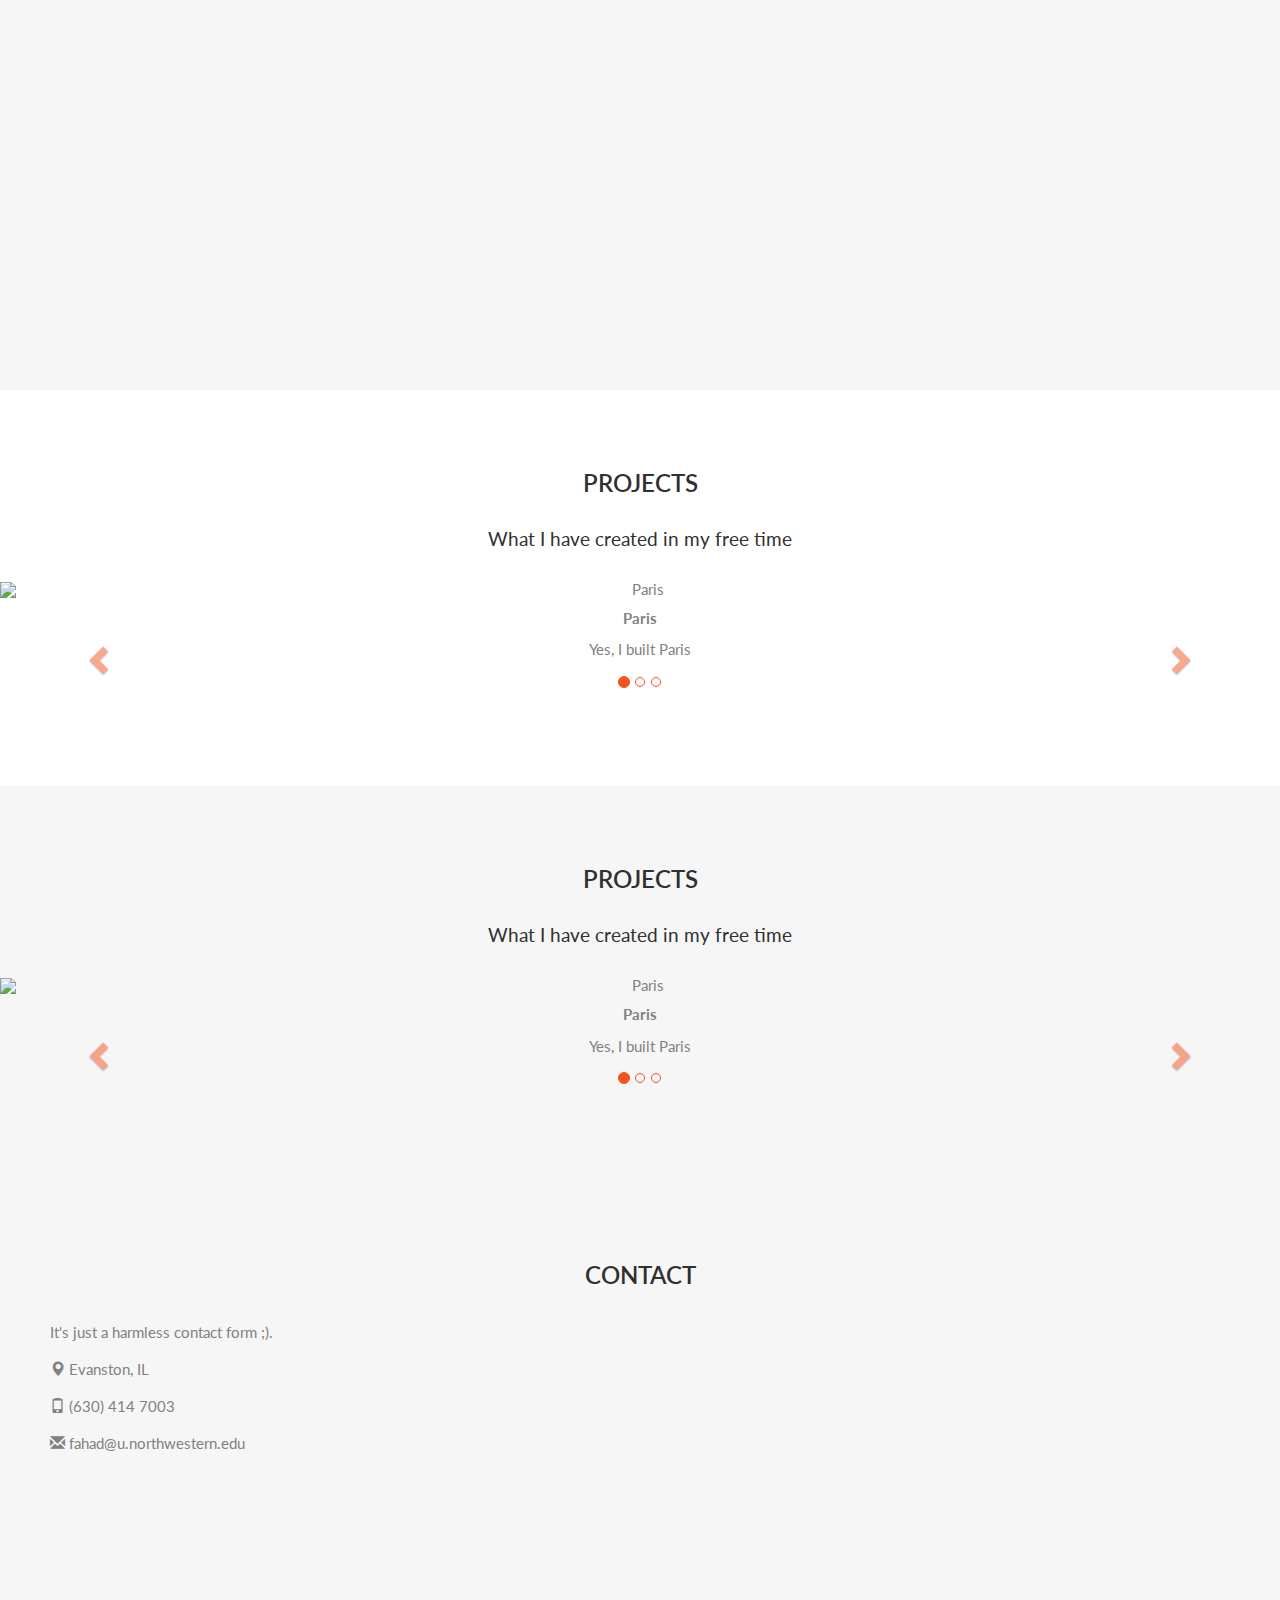
==== commit 6b40f77b: "reorder project rows" ====
--- a/index.html
+++ b/index.html
@@ -1,7 +1,7 @@
 <!DOCTYPE html>
 <html lang="en">
 <head>
-  <!-- Theme Made By www.w3schools.com - Modified by Fahad Khan -->
+  <!-- Original Theme By www.w3schools.com - Heavily Modified by Fahad Khan -->
   <title>Fahad Khan</title>
   <meta charset="utf-8">
   <meta name="viewport" content="width=device-width, initial-scale=1">
@@ -34,8 +34,8 @@
             <span class="caret"></span>
           </a>
           <ul class="dropdown-menu">
-            <li><a href="#projects-work">Work and School</a></li>
-            <li><a href="#projects-activities">Extracurricular</a></li>
+            <li><a href="#projects-activities">Personal</a></li>
+            <li><a href="#projects-work">Work/School</a></li>
           </ul>
         </li>
         <li><a href="#contact">CONTACT</a></li>
@@ -106,6 +106,50 @@
         <h4 style="color:#303030;">RESUME</h4>
         <p>Click here to see my full Resume</p>
       </div>
+    </a>
+  </div>
+</div>
+
+<!-- Container (Portfolio Section) -->
+<div id="projects-activities" class="container-fluid wide-container text-center information">
+  <h2>Projects</h2>
+  <h4>What I have created in my free time</h4>
+  
+  <div id="activityCarousel" class="carousel slide text-center" data-ride="carousel" data-interval="false">
+    <!-- Indicators -->
+    <ol class="carousel-indicators">
+      <li data-target="#activityCarousel" data-slide-to="0" class="active"></li>
+      <li data-target="#activityCarousel" data-slide-to="1"></li>
+      <li data-target="#activityCarousel" data-slide-to="2"></li>
+    </ol>
+
+    <!-- Wrapper for slides -->
+    <div class="carousel-inner" role="listbox">
+      <div class="item thumbnail active">
+        <img src="http://static-v3a.raileurope-world.com/local/cache-vignettes/L760xH507/france-paris_eiffel_tower-_c_prochasson-frederic-shutterstock_102019039-1d869.jpg" class="img-responsive" alt="Paris">
+        <p><strong>Paris</strong></p>
+        <p>Yes, I built Paris</p>
+      </div>
+      <div class="item thumbnail">
+        <img src="http://www.nationalgeographic.com/new-york-city-skyline-tallest-midtown-manhattan/assets/img/articleImg/01nyskyline1536.jpg" class="img-responsive" alt="New York">
+        <p><strong>New York</strong></p>
+        <p>I built New York</p>
+      </div>
+      <div class="item thumbnail">
+        <img src="http://book.amtrakvacations.com/images/SanFrancisco_GoldenGateCity.jpg" class="img-responsive" alt="San Francisco">
+        <p><strong>San Francisco</strong></p>
+        <p>Yes, San Fran is mine</p>
+      </div>
+    </div>
+
+    <!-- Left and right controls -->
+    <a class="left carousel-control" href="#activityCarousel" role="button" data-slide="prev">
+      <span class="glyphicon glyphicon-chevron-left" aria-hidden="true"></span>
+      <span class="sr-only">Previous</span>
+    </a>
+    <a class="right carousel-control" href="#activityCarousel" role="button" data-slide="next">
+      <span class="glyphicon glyphicon-chevron-right" aria-hidden="true"></span>
+      <span class="sr-only">Next</span>
     </a>
   </div>
 </div>
@@ -148,50 +192,6 @@
       <span class="sr-only">Previous</span>
     </a>
     <a class="right carousel-control" href="#workCarousel" role="button" data-slide="next">
-      <span class="glyphicon glyphicon-chevron-right" aria-hidden="true"></span>
-      <span class="sr-only">Next</span>
-    </a>
-  </div>
-</div>
-
-<!-- Container (Portfolio Section) -->
-<div id="projects-activities" class="container-fluid wide-container text-center information">
-  <h2>Projects</h2>
-  <h4>What I have created in my free time</h4>
-  
-  <div id="activityCarousel" class="carousel slide text-center" data-ride="carousel" data-interval="false">
-    <!-- Indicators -->
-    <ol class="carousel-indicators">
-      <li data-target="#activityCarousel" data-slide-to="0" class="active"></li>
-      <li data-target="#activityCarousel" data-slide-to="1"></li>
-      <li data-target="#activityCarousel" data-slide-to="2"></li>
-    </ol>
-
-    <!-- Wrapper for slides -->
-    <div class="carousel-inner" role="listbox">
-      <div class="item thumbnail active">
-        <img src="http://static-v3a.raileurope-world.com/local/cache-vignettes/L760xH507/france-paris_eiffel_tower-_c_prochasson-frederic-shutterstock_102019039-1d869.jpg" class="img-responsive" alt="Paris">
-        <p><strong>Paris</strong></p>
-        <p>Yes, I built Paris</p>
-      </div>
-      <div class="item thumbnail">
-        <img src="http://www.nationalgeographic.com/new-york-city-skyline-tallest-midtown-manhattan/assets/img/articleImg/01nyskyline1536.jpg" class="img-responsive" alt="New York">
-        <p><strong>New York</strong></p>
-        <p>I built New York</p>
-      </div>
-      <div class="item thumbnail">
-        <img src="http://book.amtrakvacations.com/images/SanFrancisco_GoldenGateCity.jpg" class="img-responsive" alt="San Francisco">
-        <p><strong>San Francisco</strong></p>
-        <p>Yes, San Fran is mine</p>
-      </div>
-    </div>
-
-    <!-- Left and right controls -->
-    <a class="left carousel-control" href="#activityCarousel" role="button" data-slide="prev">
-      <span class="glyphicon glyphicon-chevron-left" aria-hidden="true"></span>
-      <span class="sr-only">Previous</span>
-    </a>
-    <a class="right carousel-control" href="#activityCarousel" role="button" data-slide="next">
       <span class="glyphicon glyphicon-chevron-right" aria-hidden="true"></span>
       <span class="sr-only">Next</span>
     </a>
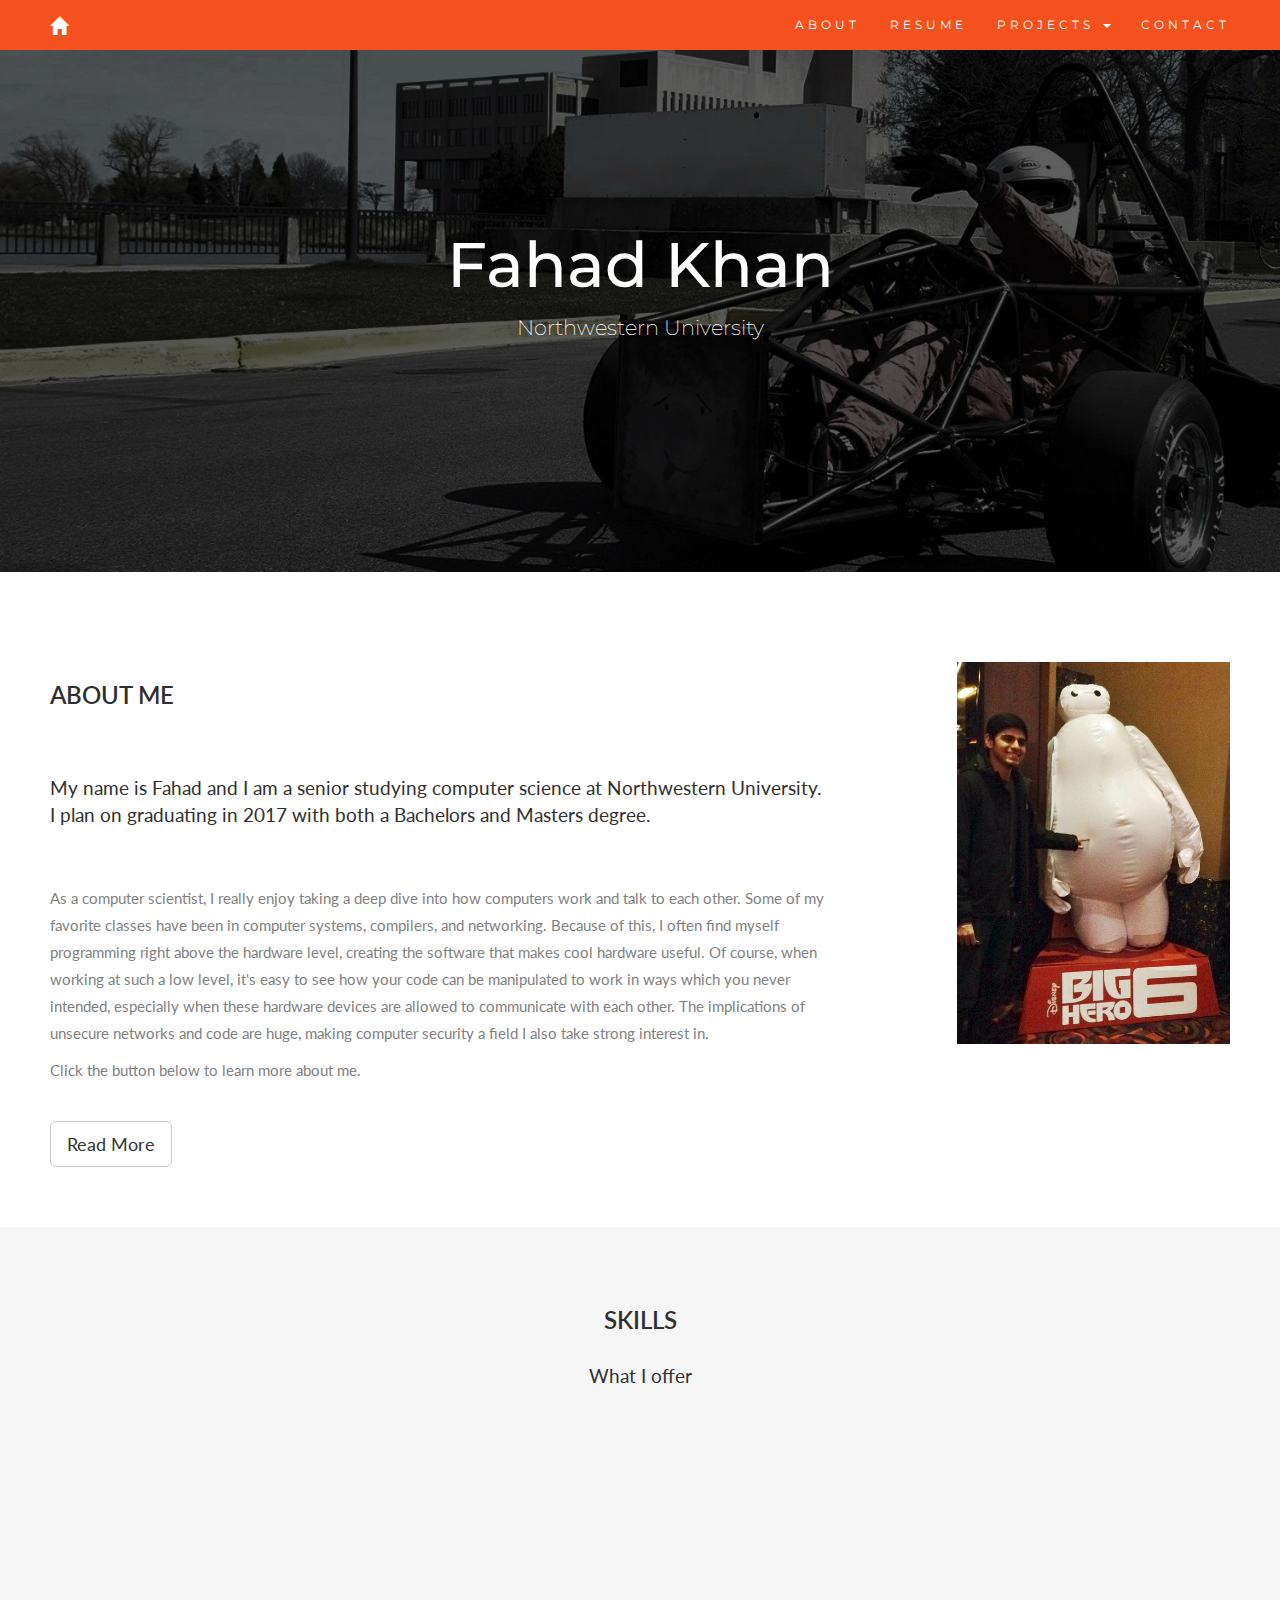
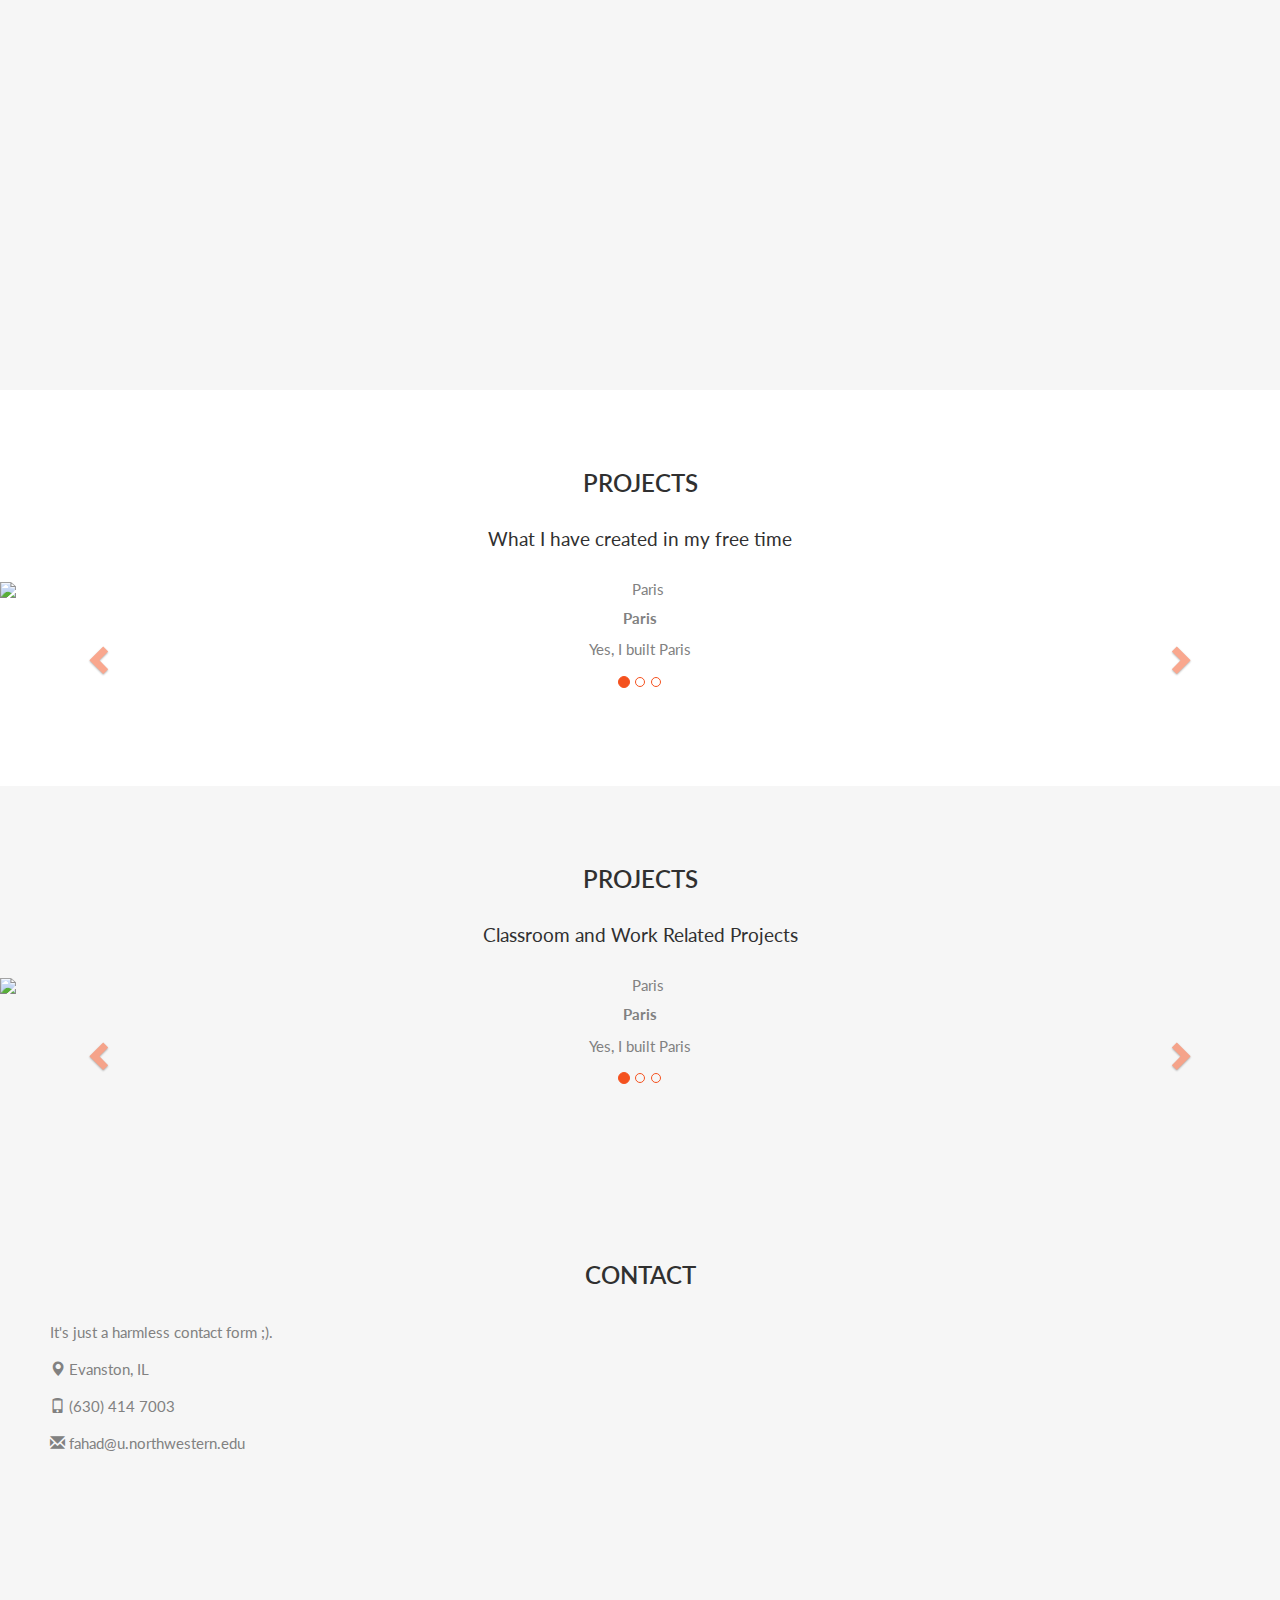
==== commit de19090d: "added links and update carousel" ====
--- a/index.html
+++ b/index.html
@@ -125,20 +125,26 @@
 
     <!-- Wrapper for slides -->
     <div class="carousel-inner" role="listbox">
-      <div class="item thumbnail active">
-        <img src="http://static-v3a.raileurope-world.com/local/cache-vignettes/L760xH507/france-paris_eiffel_tower-_c_prochasson-frederic-shutterstock_102019039-1d869.jpg" class="img-responsive" alt="Paris">
-        <p><strong>Paris</strong></p>
-        <p>Yes, I built Paris</p>
-      </div>
+        <div class="item thumbnail active">
+          <a href="formula.html">
+            <img src="http://cdn.wallpapersafari.com/14/3/BhvauX.jpg" alt="Paris">
+            <p><strong>Paris</strong></p>
+            <p>Yes, I built Paris</p>
+          </a>
+        </div>
       <div class="item thumbnail">
-        <img src="http://www.nationalgeographic.com/new-york-city-skyline-tallest-midtown-manhattan/assets/img/articleImg/01nyskyline1536.jpg" class="img-responsive" alt="New York">
-        <p><strong>New York</strong></p>
-        <p>I built New York</p>
+        <a href="mealy.html">
+          <img src="http://img10.deviantart.net/5ea0/i/2013/047/4/f/another_world__wallpaper__1080p_16_9_by_semifinal-d5v63ns.jpg" class="img-responsive" alt="New York">
+          <p><strong>New York</strong></p>
+          <p>I built New York</p>
+        </a>
       </div>
       <div class="item thumbnail">
-        <img src="http://book.amtrakvacations.com/images/SanFrancisco_GoldenGateCity.jpg" class="img-responsive" alt="San Francisco">
-        <p><strong>San Francisco</strong></p>
-        <p>Yes, San Fran is mine</p>
+        <a href="3dmaze.html">
+          <img src="http://i.imgur.com/rcPBTES.jpg" class="img-responsive" alt="San Francisco">
+          <p><strong>San Francisco</strong></p>
+          <p>Yes, San Fran is mine</p>
+        </a>
       </div>
     </div>
 
@@ -157,7 +163,7 @@
 <!-- Container (Portfolio Section) -->
 <div id="projects-work" class="container-fluid wide-container text-center bg-grey information">
   <h2>Projects</h2>
-  <h4>What I have created in my free time</h4>
+  <h4>Classroom and Work Related Projects</h4>
   
   <div id="workCarousel" class="carousel slide text-center" data-ride="carousel" data-interval="false">
     <!-- Indicators -->
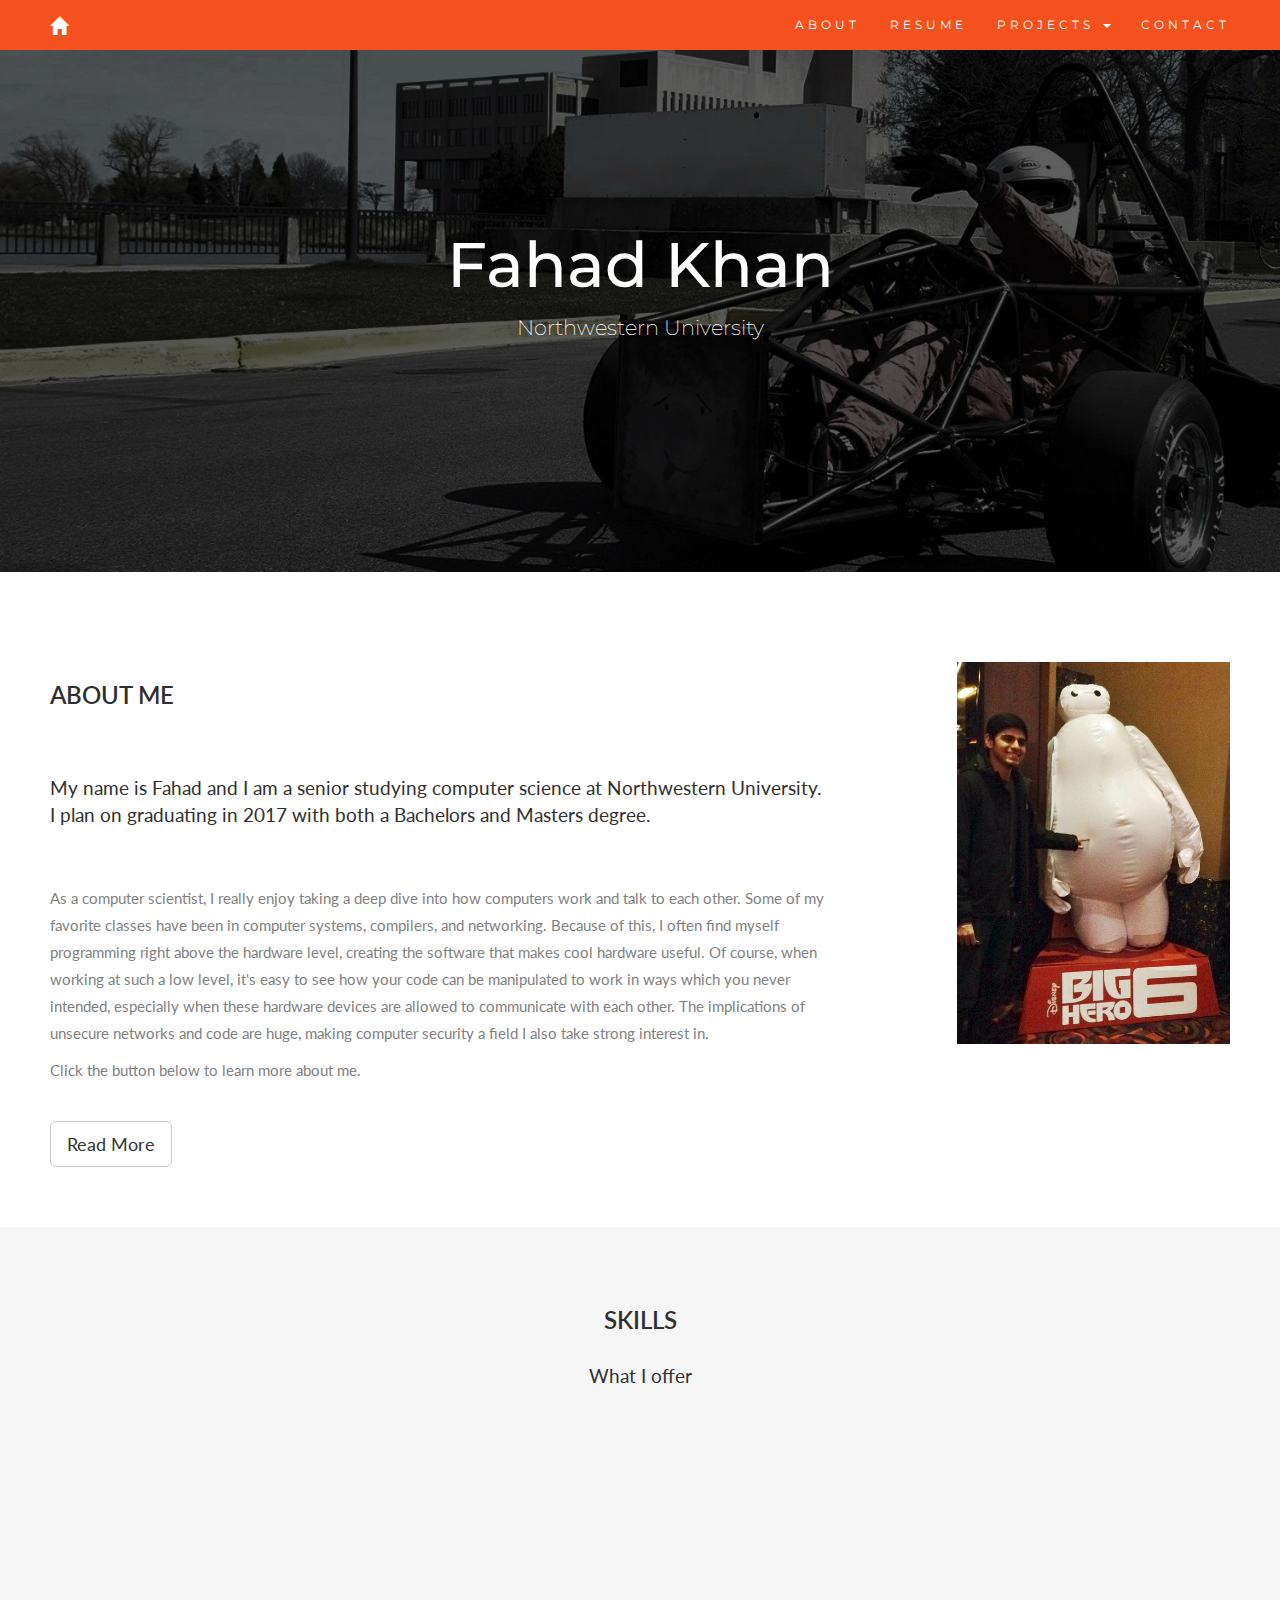
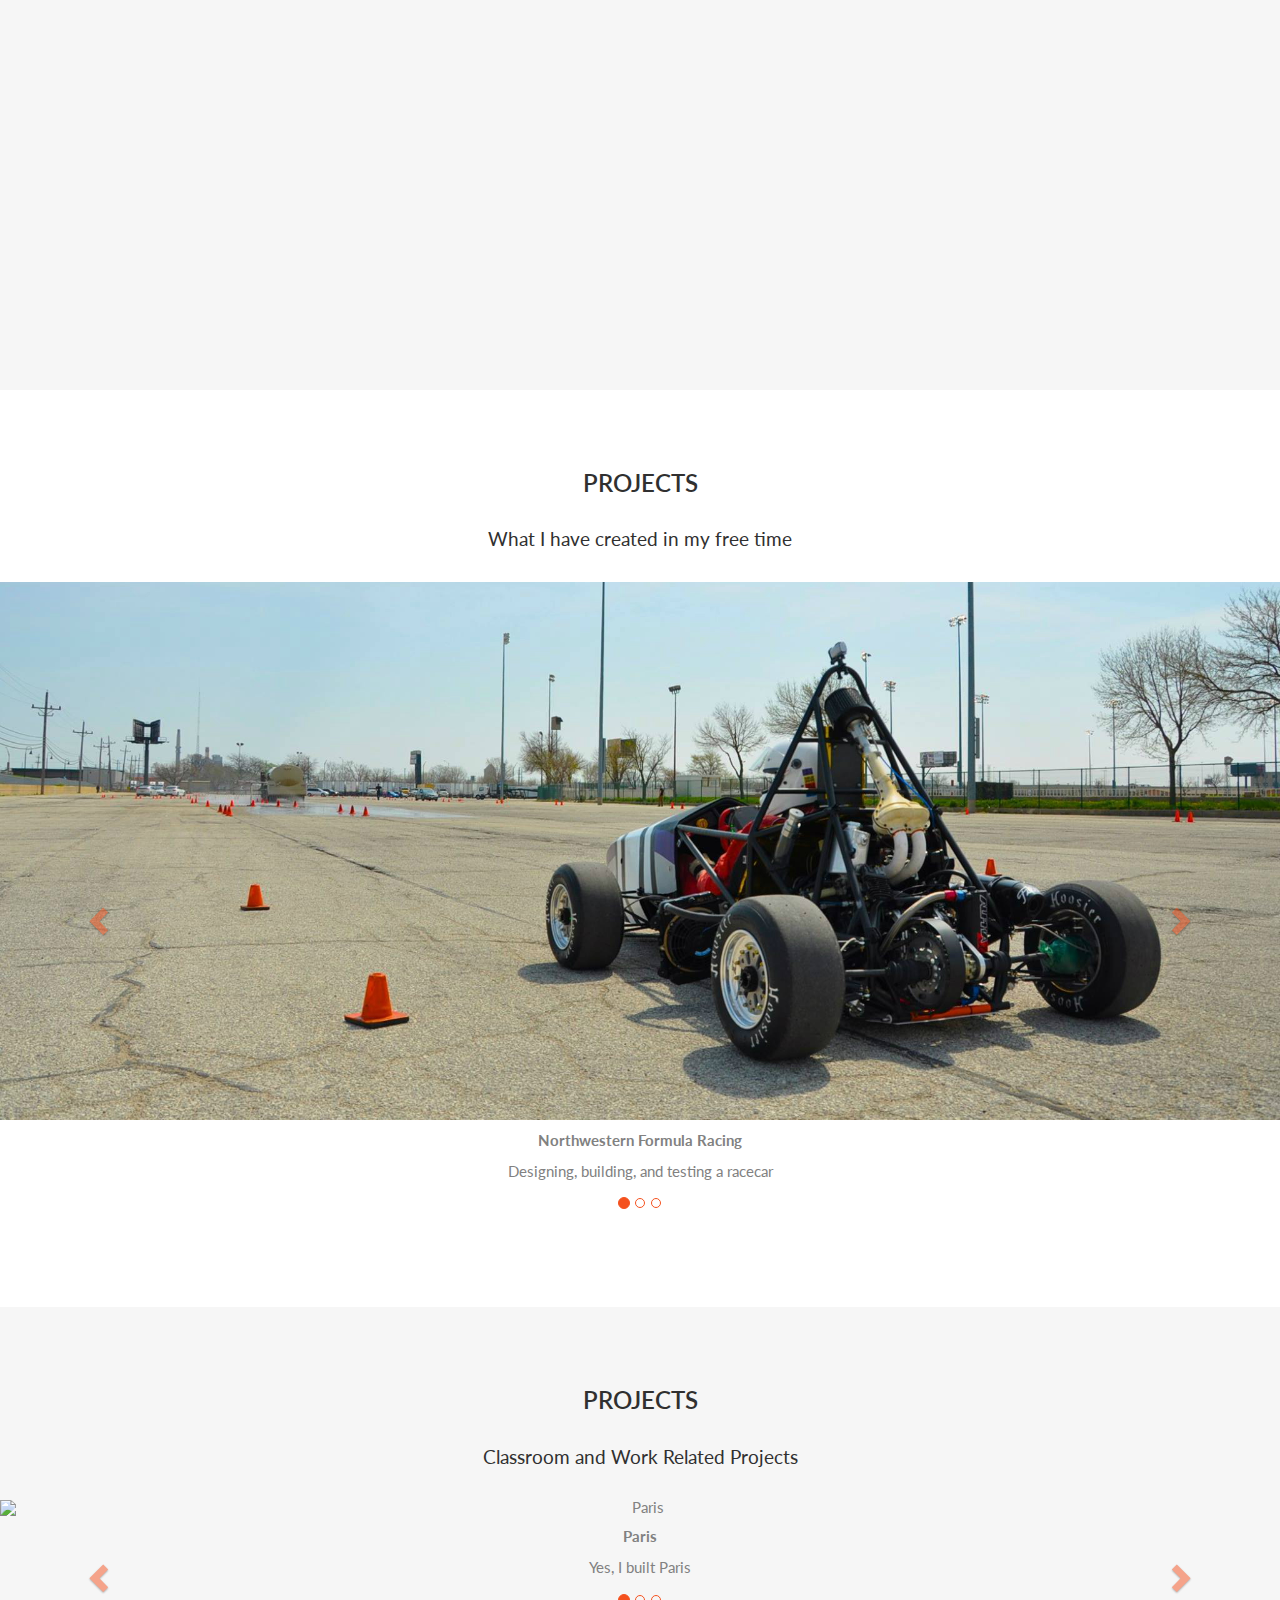
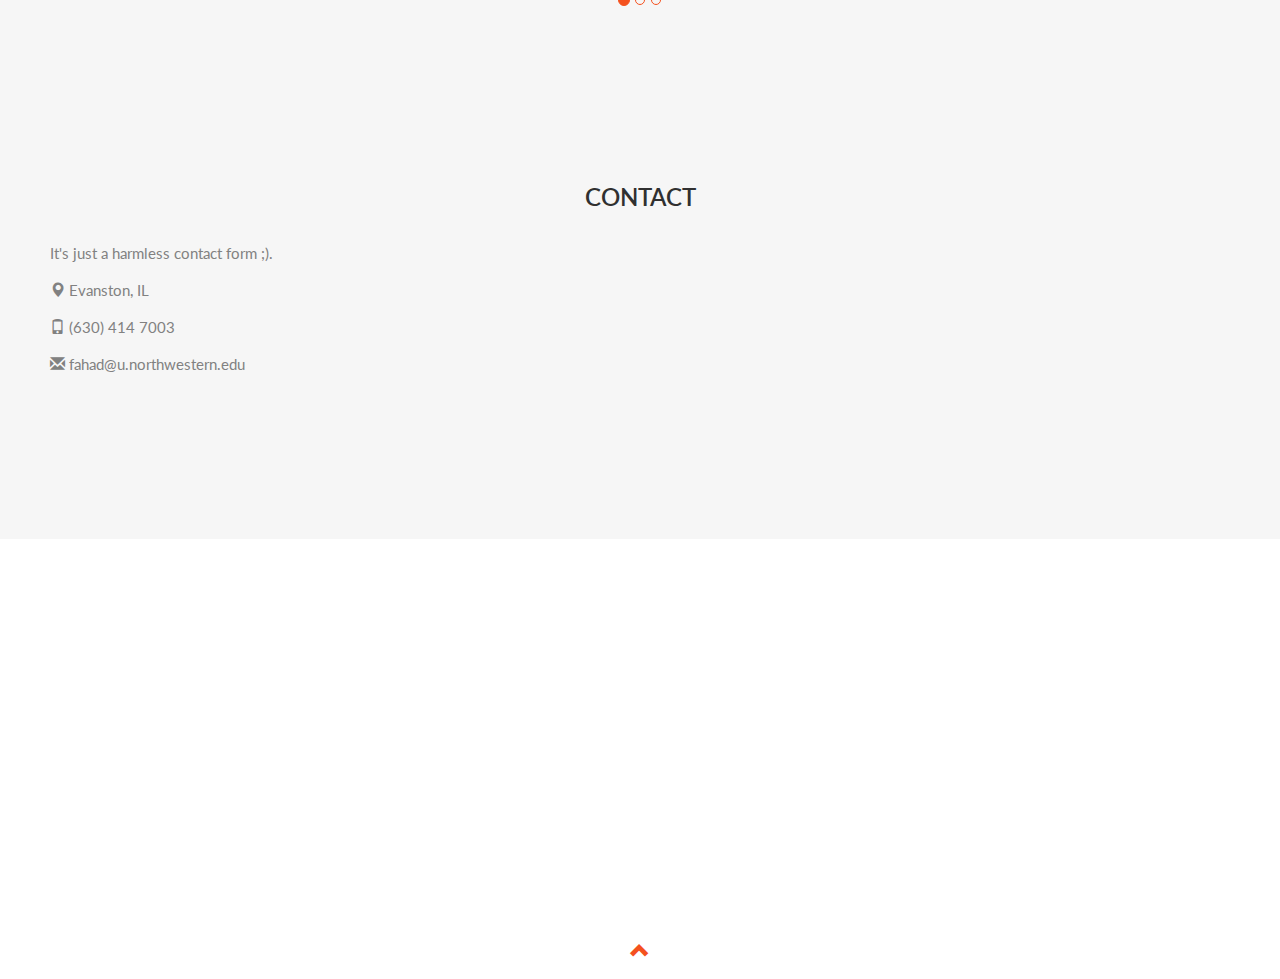
==== commit 3c875320: "Updates to NFR page" ====
--- a/index.html
+++ b/index.html
@@ -44,7 +44,7 @@
   </div>
 </nav>
 
-<div class="jumbotron text-center">
+<div class="jumbotron jumbotron-main text-center">
   <h1>Fahad Khan</h1>
   <p>Northwestern University</p>
 </div>
@@ -61,7 +61,7 @@
     </div>
     <div class="col-sm-1 text-center"></div>
     <div class="col-sm-3 text-center">
-      <img src="/assets/About_me.jpg" class="img-responsive"></img>
+      <img src="assets/About_me.jpg" class="img-responsive"></img>
     </div>
   </div>
 </div>
@@ -127,20 +127,20 @@
     <div class="carousel-inner" role="listbox">
         <div class="item thumbnail active">
           <a href="formula.html">
-            <img src="http://cdn.wallpapersafari.com/14/3/BhvauX.jpg" alt="Paris">
-            <p><strong>Paris</strong></p>
-            <p>Yes, I built Paris</p>
+            <img src="assets/NFR_Hawthorne.jpg" alt="NFR">
+            <p><strong>Northwestern Formula Racing</strong></p>
+            <p>Designing, building, and testing a racecar</p>
           </a>
         </div>
       <div class="item thumbnail">
+        <a href="3dmaze.html">
+          <img src="http://i.imgur.com/rcPBTES.jpg" class="img-responsive" alt="New York">
+          <p><strong>3D Maze</strong></p>
+          <p>Exploring Virtual Reality at Hack Illinois</p>
+        </a>
+      </div>
+      <div class="item thumbnail">
         <a href="mealy.html">
-          <img src="http://img10.deviantart.net/5ea0/i/2013/047/4/f/another_world__wallpaper__1080p_16_9_by_semifinal-d5v63ns.jpg" class="img-responsive" alt="New York">
-          <p><strong>New York</strong></p>
-          <p>I built New York</p>
-        </a>
-      </div>
-      <div class="item thumbnail">
-        <a href="3dmaze.html">
           <img src="http://i.imgur.com/rcPBTES.jpg" class="img-responsive" alt="San Francisco">
           <p><strong>San Francisco</strong></p>
           <p>Yes, San Fran is mine</p>
--- a/css/styling.css
+++ b/css/styling.css
@@ -26,11 +26,19 @@
 }
 .jumbotron {
     color: #fff;
+    font-family: Montserrat, sans-serif;
+}
+.jumbotron-main {
     background: url(../assets/CoverAlt3.jpg) no-repeat top center;
     background-color: gray !important;
     background-size: cover;
     padding: 14em 25px;
-    font-family: Montserrat, sans-serif;
+}
+.jumbotron-formula{
+    background: url(../assets/ironskeleton.jpg) no-repeat top center;
+    background-color: gray !important;
+    background-size: cover;
+    padding: 14em 25px;
 }
 .container-fluid {
     padding-left: 50px;
